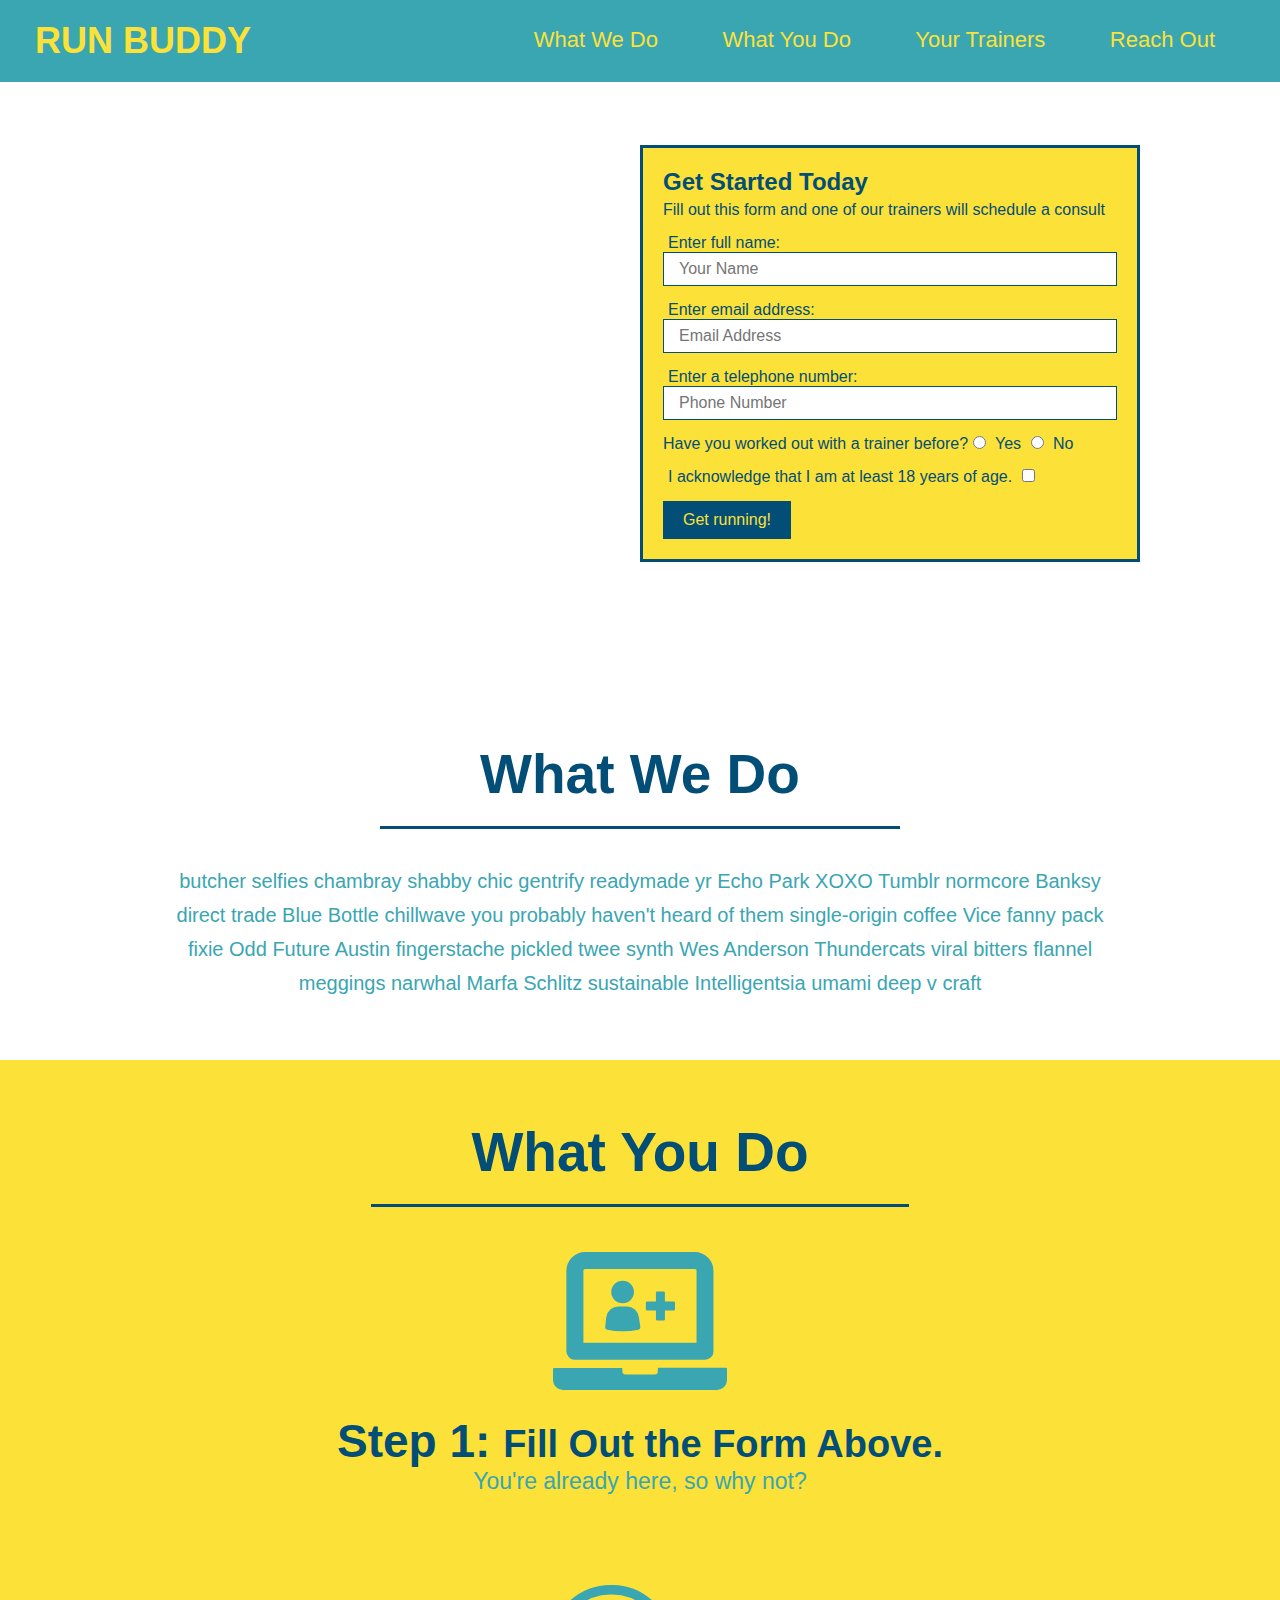
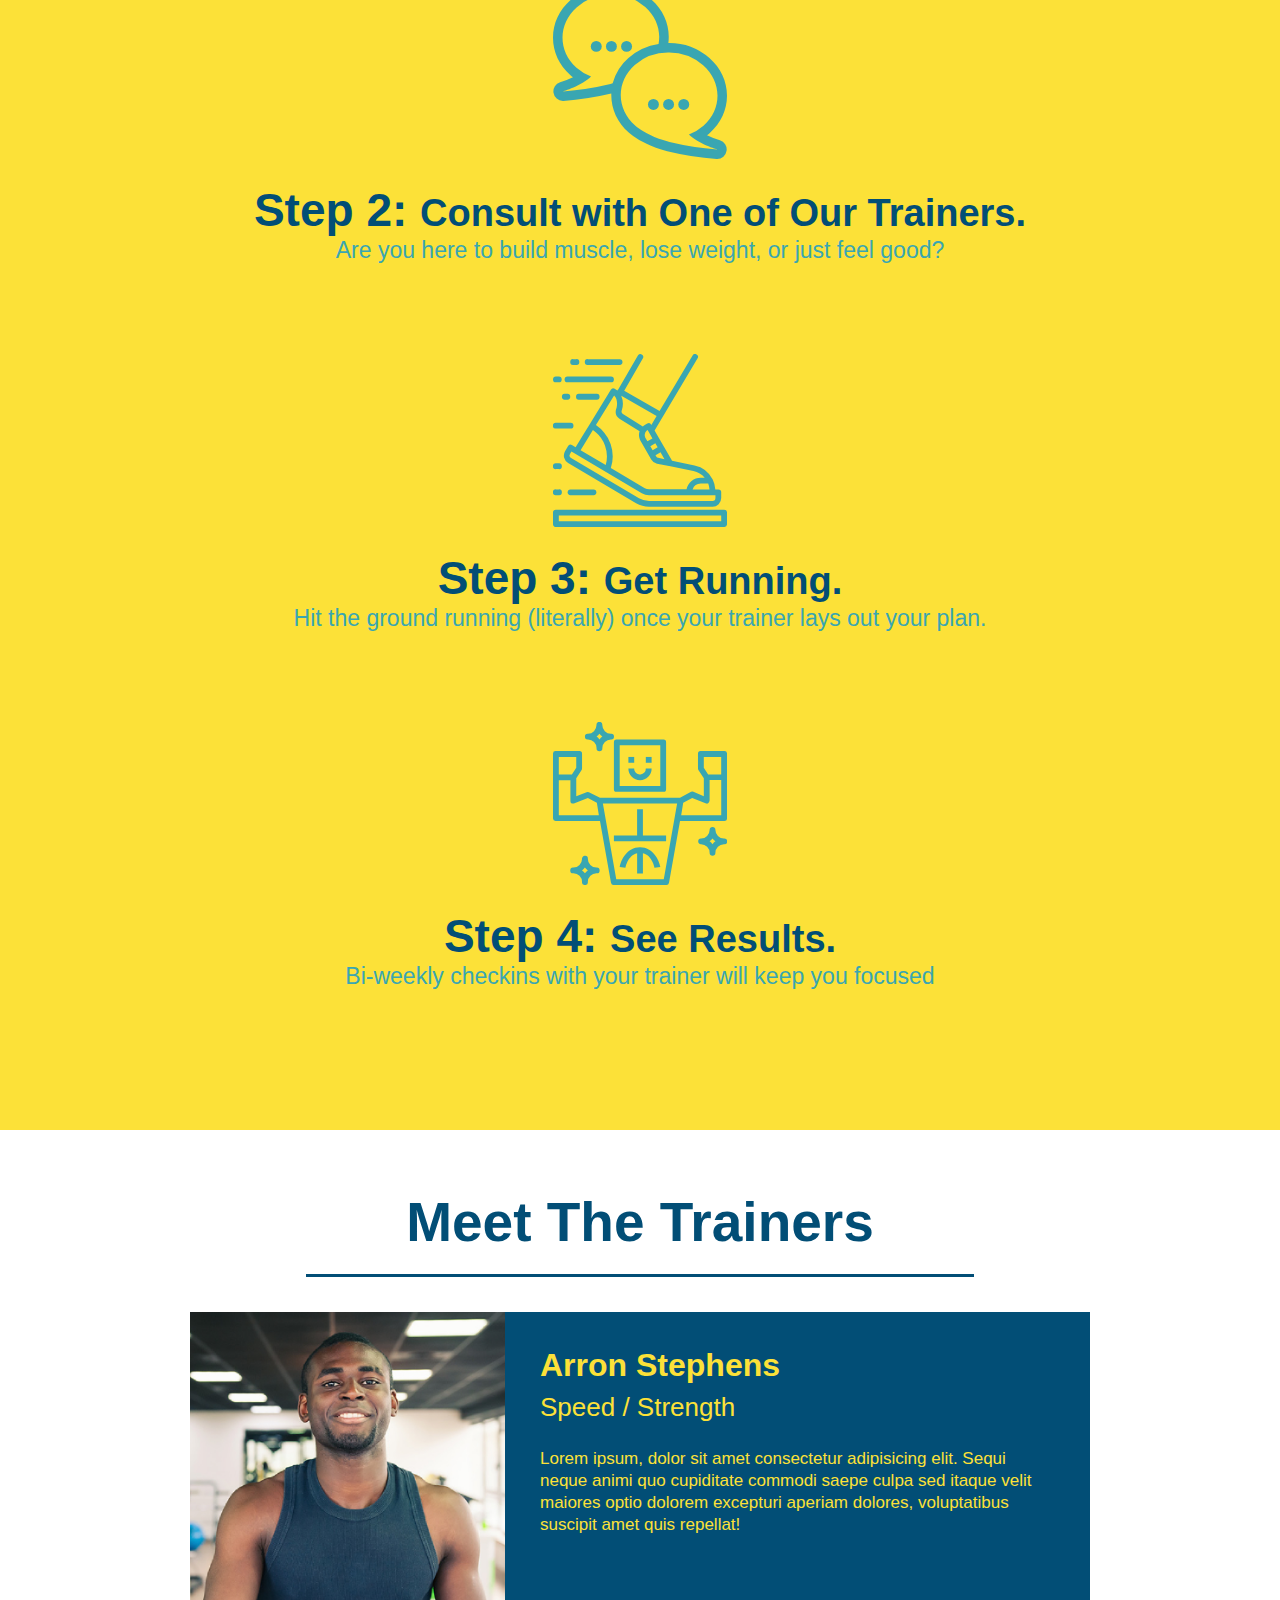
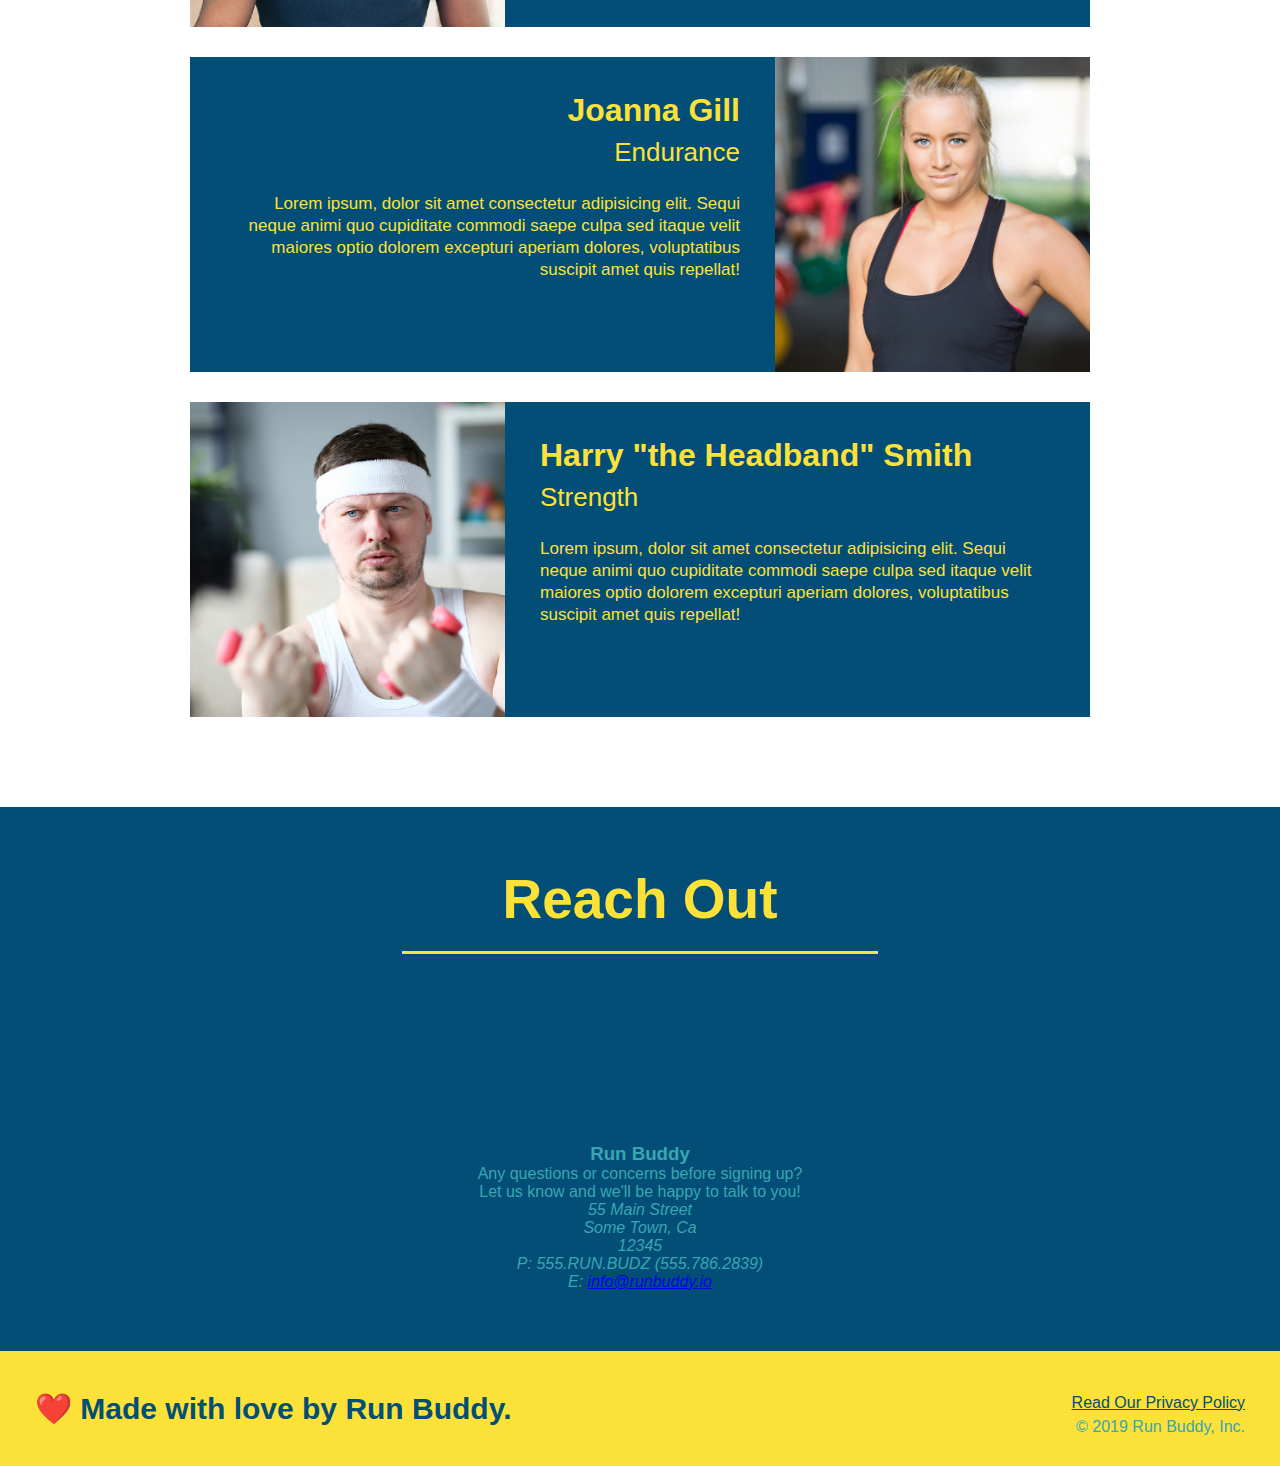
==== index.html @ 8841617c "style contact info" ====
<!DOCTYPE html>
<html lang="en">

<head>
  <meta charset="UTF-8" />
  <title>Run Buddy</title>
  <link rel="stylesheet" href="assets\css\style.css" />
</head>

<body>
  <!-- navigation -->
  <header>
    <h1>
      <a href="/">
        RUN BUDDY
      </a>
    </h1>
    <nav>
      <!-- Unordered list element -->
      <ul>
        <!-- List item element-->
        <li>
          <!-- Anchor element -->
          <a href="#what-we-do">What We Do</a>
        </li>
        <li>
          <a href="#what-you-do">What You Do</a>
        </li>
        <li>
          <a href="#your-trainers">Your Trainers</a>
        </li>
        <li>
          <a href="#reach-out">Reach Out</a>
        </li>
      </ul>
    </nav>
  </header>

  <!-- hero/jumbotron -->
  <section class="hero">
    <div class="hero-form">
      <h3>Get Started Today</h3>
      <p>Fill out this form and one of our trainers will schedule a consult</p>
      <form>
        <label for="name">Enter full name:</label>
        <input type="text" placeholder="Your Name" name="name" id="name" class="form-input" />
        <label for="email">Enter email address:</label>
        <input type="text" placeholder="Email Address" name="email" id="email" class="form-input" />
        <label for="phone">Enter a telephone number:</label>
        <input type="text" placeholder="Phone Number" name="phone" id="phone" class="form-input" />
        <p>
          Have you worked out with a trainer before?
          <input type="radio" name="trainer-confirm" id="trainer-yes" />
          <label for="trainer-yes">Yes</label>
          <input type="radio" name="trainer-confirm" id="trainer-no" />
          <label for="trainer-no">No</label>
        </p>
        <p>
          <label for="checkbox">
            I acknowledge that I am at least 18 years of age.
          </label>
          <input type="checkbox" name="checkpoint1" id="checkbox" />
        </p>
        <button type="submit">
          Get running!
        </button>
      </form>
    </div>
  </section>

  <!-- "what we do" section -->
  <section id="what-we-do" class="intro">
    <h2 class="section-title primary-border">What We Do</h2>
    <p>
      butcher selfies chambray shabby chic gentrify readymade yr Echo Park XOXO Tumblr normcore Banksy direct trade Blue
      Bottle chillwave you probably haven't heard of them single-origin coffee Vice fanny pack fixie Odd Future Austin
      fingerstache pickled twee synth Wes Anderson Thundercats viral bitters flannel meggings narwhal Marfa Schlitz
      sustainable Intelligentsia umami deep v craft
    </p>
  </section>

  <!-- "what you do" section -->
  <section id="what-you-do" class="steps">
    <h2 class="section-title secondary-border">What You Do</h2>

    <div>
      <img src="assets\css\images\step-1.svg" alt="" />
      <h3>Step 1: <span>Fill Out the Form Above.</span></h3>
      <p>You're already here, so why not?</p>
    </div>

    <div>
      <img src="assets\css\images\step-2.svg" alt="" />
      <h3>Step 2: <span>Consult with One of Our Trainers.</span></h3>
      <p>Are you here to build muscle, lose weight, or just feel good?</p>
    </div>

    <div>
      <img src="assets\css\images\step-3.svg" alt="" />
      <h3>Step 3: <span>Get Running.</span></h3>
      <p>Hit the ground running (literally) once your trainer lays out your plan.</p>
    </div>

    <div>
      <img src="assets\css\images\step-4.svg" alt="" />
      <h3>Step 4: <span>See Results.</span></h3>
      <p>Bi-weekly checkins with your trainer will keep you focused</p>
    </div>
  </section>

  <!-- "meet the trainers" section -->
  <section id="your-trainers" class="trainers">
    <h2 class="section-title primary-border">Meet The Trainers</h2>
    <article class="trainer">
      <img src="assets\css\images\trainer-1.jpg" alt="Arron Stephens in his workout clothes, ready to pump iron" />
      <div class="trainer-bio text-left">
        <h3>Arron Stephens</h3>
        <h4>Speed / Strength</h4>
        <p>
          Lorem ipsum, dolor sit amet consectetur adipisicing elit. Sequi neque animi quo cupiditate commodi saepe culpa
          sed
          itaque velit maiores optio dolorem excepturi aperiam dolores, voluptatibus suscipit amet quis repellat!
        </p>
      </div>
    </article>

    <!-- second trainer bio -->
    <article class="trainer">
      <div class="trainer-bio text-right">
        <h3>Joanna Gill</h3>
        <h4>Endurance</h4>
        <p>
          Lorem ipsum, dolor sit amet consectetur adipisicing elit. Sequi neque animi quo cupiditate commodi saepe culpa
          sed
          itaque velit maiores optio dolorem excepturi aperiam dolores, voluptatibus suscipit amet quis repellat!
        </p>
      </div>
      <img src="assets\css\images\trainer-2.jpg" alt="Joanna Gill cooling off after a workout" />
    </article>

    <!-- third trainer bio -->
    <article class="trainer">
      <img src="assets\css\images\trainer-3.jpg"
        alt="Harry Smith wearing a headband and lifting comically small pink weights" />
      <div class="trainer-bio text-left">
        <h3>Harry "the Headband" Smith</h3>
        <h4>Strength</h4>
        <p>
          Lorem ipsum, dolor sit amet consectetur adipisicing elit. Sequi neque animi quo cupiditate commodi saepe culpa
          sed
          itaque velit maiores optio dolorem excepturi aperiam dolores, voluptatibus suscipit amet quis repellat!
        </p>
      </div>
    </article>
  </section>

  <!-- "reach out" section -->
  <section id="reach out" class="contact">
    <h2 class="section-title secondary-border">Reach Out</h2>
    <div class="contact info">
      <iframe 
      src="https://www.google.com/maps/embed?pb=!1m18!1m12!1m3!1d3147.1079747227936!2d-120.42364418397035!3d37.92790791110593!2m3!1f0!2f0!3f0!3m2!1i1024!2i768!4f13.1!3m3!1m2!1s0x8090c49129b6ac57%3A0xb56c7eb95a2cd8bd!2sMain%20St%2C%20California%2095327!5e0!3m2!1sen!2sus!4v1616426329495!5m2!1sen!2sus" 
      style="border:0;"
      allowfullscreen=""
      loading="lazy">
      </iframe>
      <h3>Run Buddy</h3>
      <p>
        Any questions or concerns before signing up?
        <br />
        Let us know and we'll be happy to talk to you!
      </p>
      <address>
        55 Main Street <br />
        Some Town, Ca <br />
        12345<br />
        P: 555.RUN.BUDZ (555.786.2839)<br />
        E: <a href="mailto:info@runbuddy.io">info@runbuddy.io</a>
      </address>

    </div>
  </section>

  <!-- footer -->
  <footer>
    <h2>❤️ Made with love by Run Buddy.</h2>
    <div>
      <a href="#">Read Our Privacy Policy</a><br />
      &copy; 2019 Run Buddy, Inc.
    </div>
  </footer>
</body>

</html>
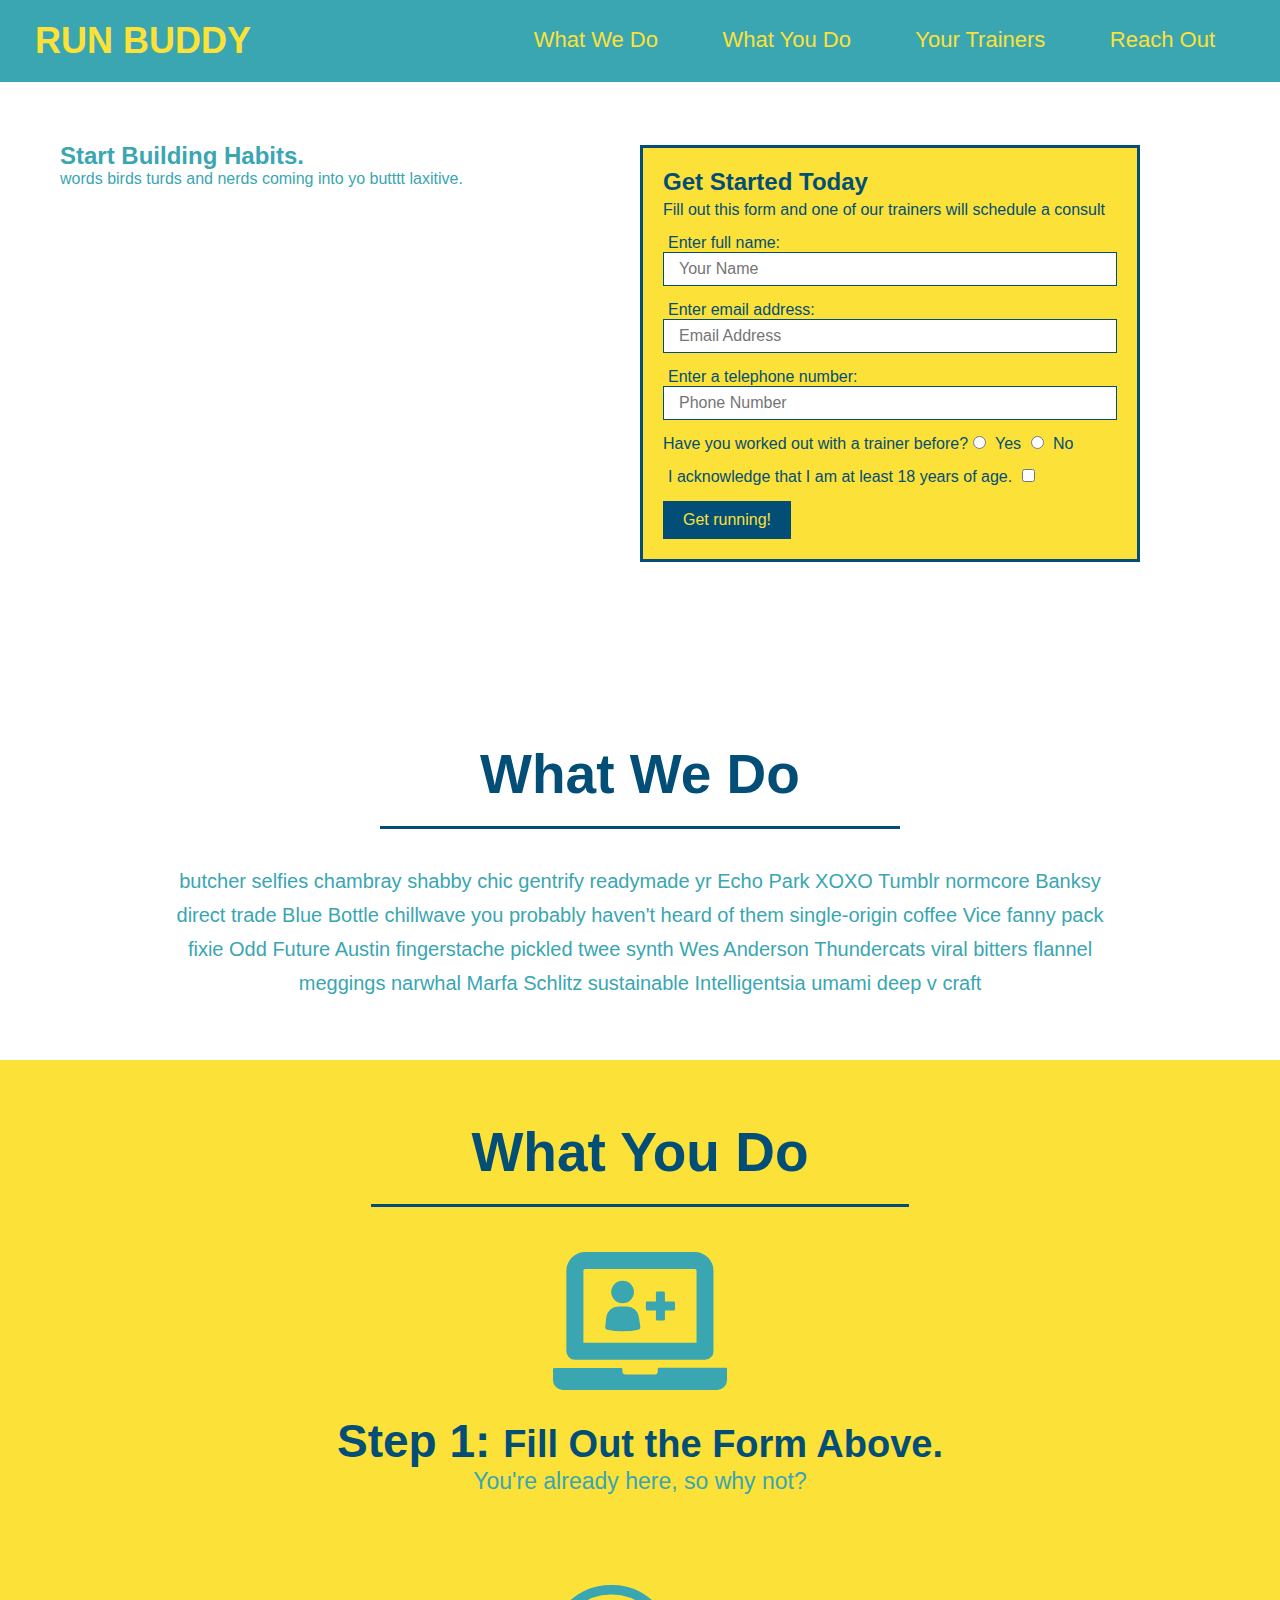
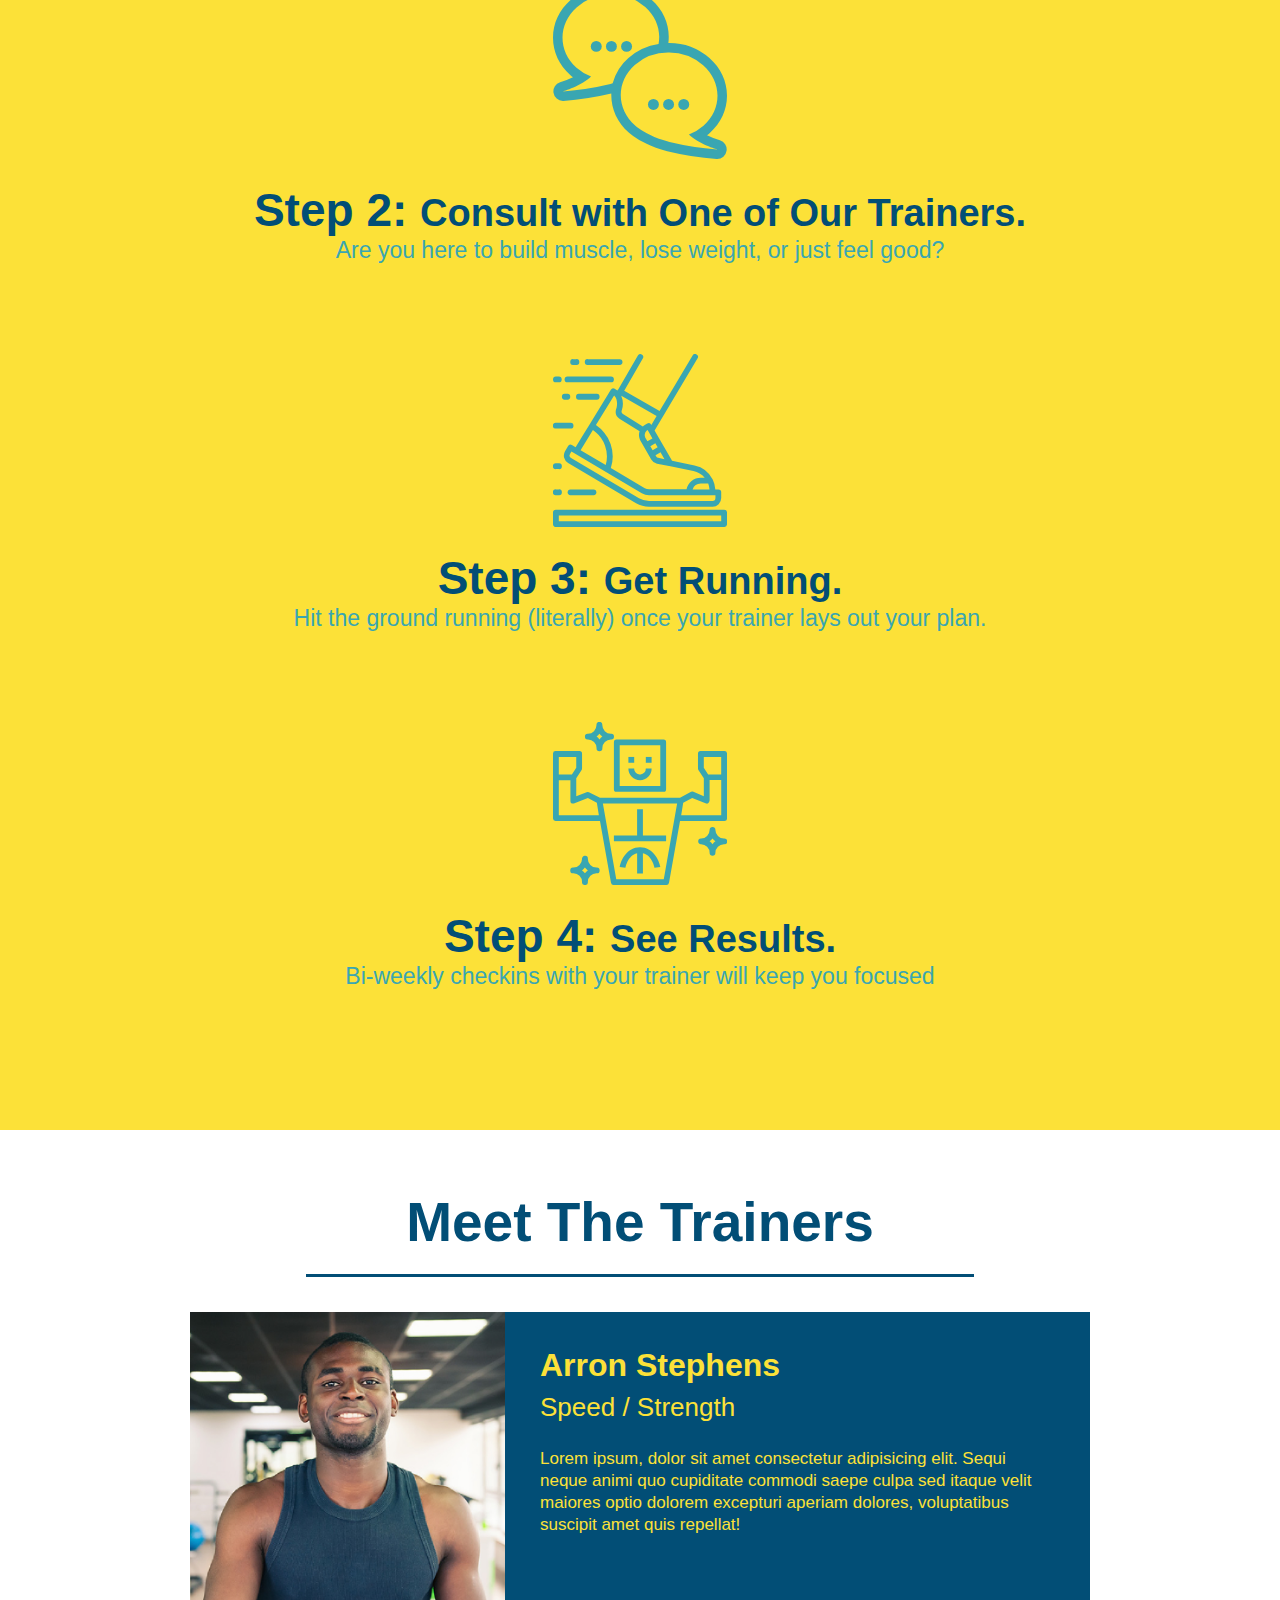
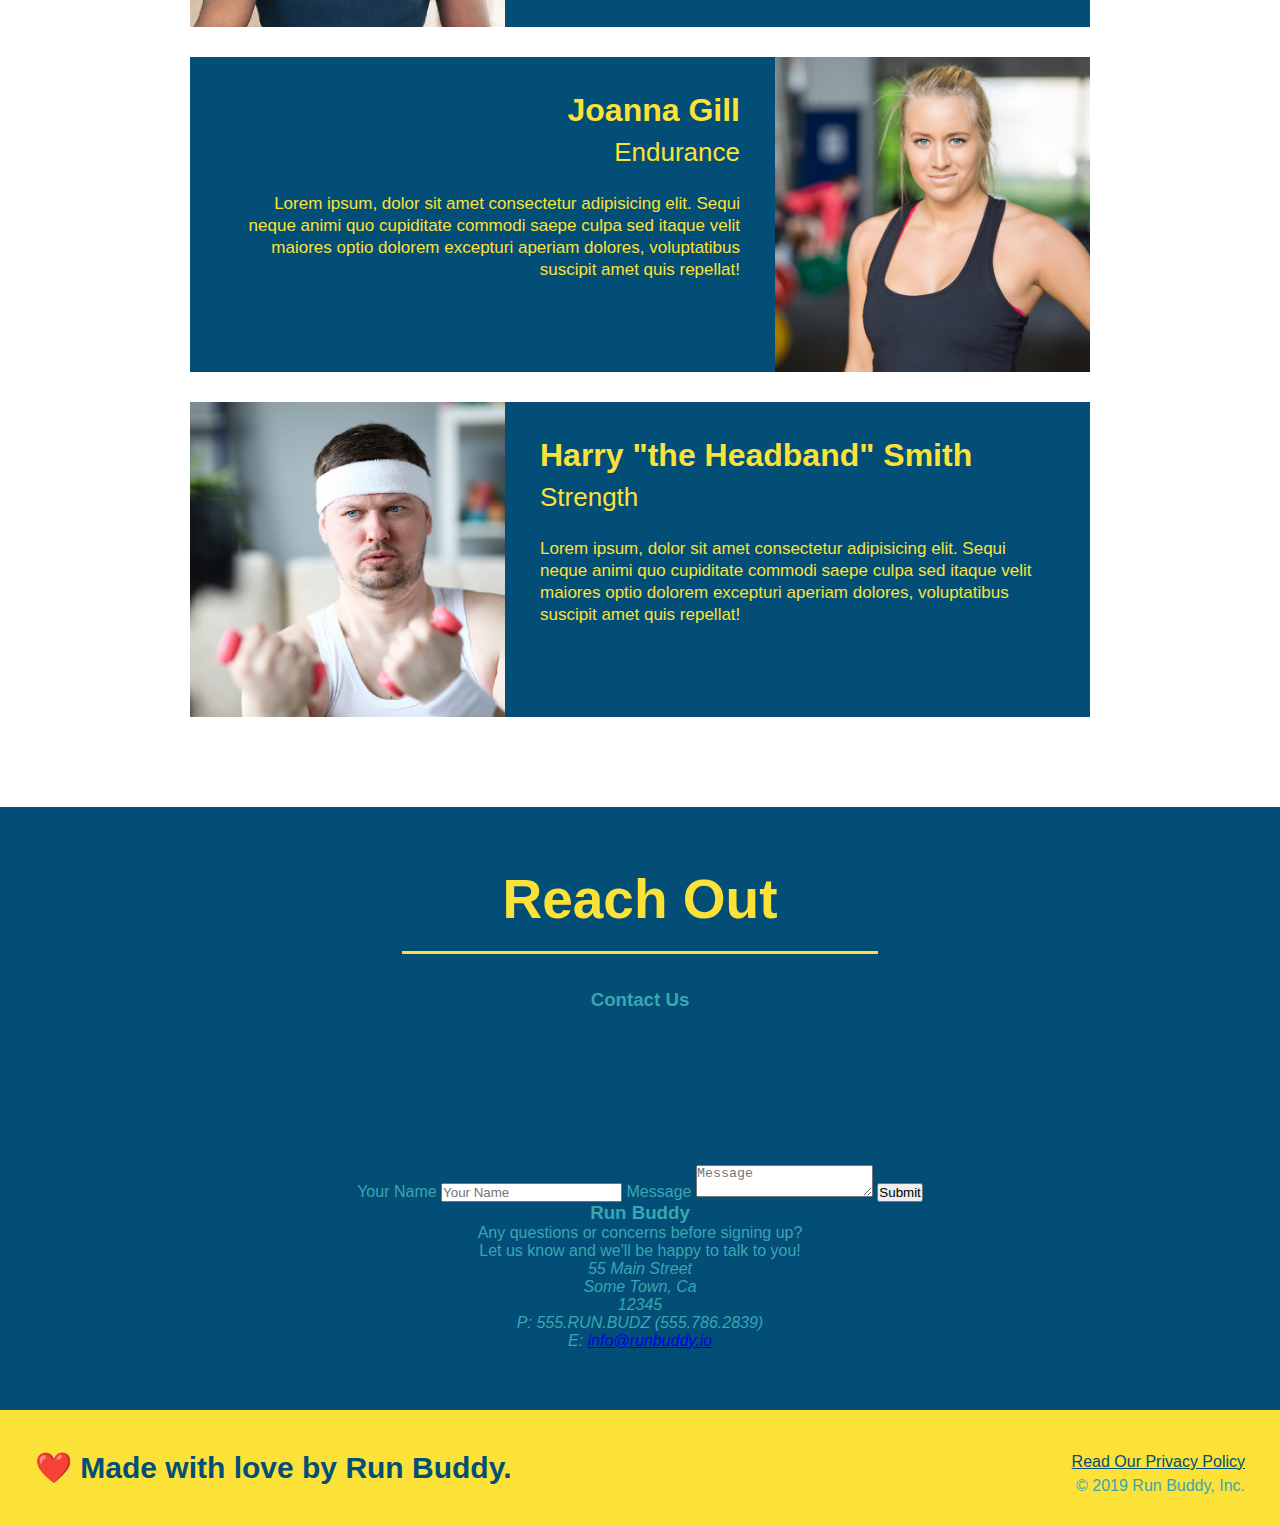
==== commit 6dcb5f79: "add contact form" ====
--- a/index.html
+++ b/index.html
@@ -1,12 +1,10 @@
 <!DOCTYPE html>
 <html lang="en">
-
 <head>
   <meta charset="UTF-8" />
   <title>Run Buddy</title>
   <link rel="stylesheet" href="assets\css\style.css" />
 </head>
-
 <body>
   <!-- navigation -->
   <header>
@@ -38,6 +36,12 @@
 
   <!-- hero/jumbotron -->
   <section class="hero">
+    <div class="hero-cta">
+      <h2>Start Building Habits.</h2>
+      <p>
+        words birds turds and nerds coming into yo butttt laxitive.
+      </p>
+    </div>
     <div class="hero-form">
       <h3>Get Started Today</h3>
       <p>Fill out this form and one of our trainers will schedule a consult</p>
@@ -158,12 +162,24 @@
   <section id="reach out" class="contact">
     <h2 class="section-title secondary-border">Reach Out</h2>
     <div class="contact info">
+      <h3>Contact Us</h3>
+
       <iframe 
       src="https://www.google.com/maps/embed?pb=!1m18!1m12!1m3!1d3147.1079747227936!2d-120.42364418397035!3d37.92790791110593!2m3!1f0!2f0!3f0!3m2!1i1024!2i768!4f13.1!3m3!1m2!1s0x8090c49129b6ac57%3A0xb56c7eb95a2cd8bd!2sMain%20St%2C%20California%2095327!5e0!3m2!1sen!2sus!4v1616426329495!5m2!1sen!2sus" 
       style="border:0;"
       allowfullscreen=""
       loading="lazy">
       </iframe>
+
+      <form>
+        <label for="contact-name">Your Name</label>
+        <input type="text" id="contact-name" placeholder="Your Name" />
+
+        <label for="contact-message">Message</label>
+        <textarea id="contact-message" placeholder="Message"></textarea>
+        <button type="submit">Submit</button>
+      </form>
+      
       <h3>Run Buddy</h3>
       <p>
         Any questions or concerns before signing up?
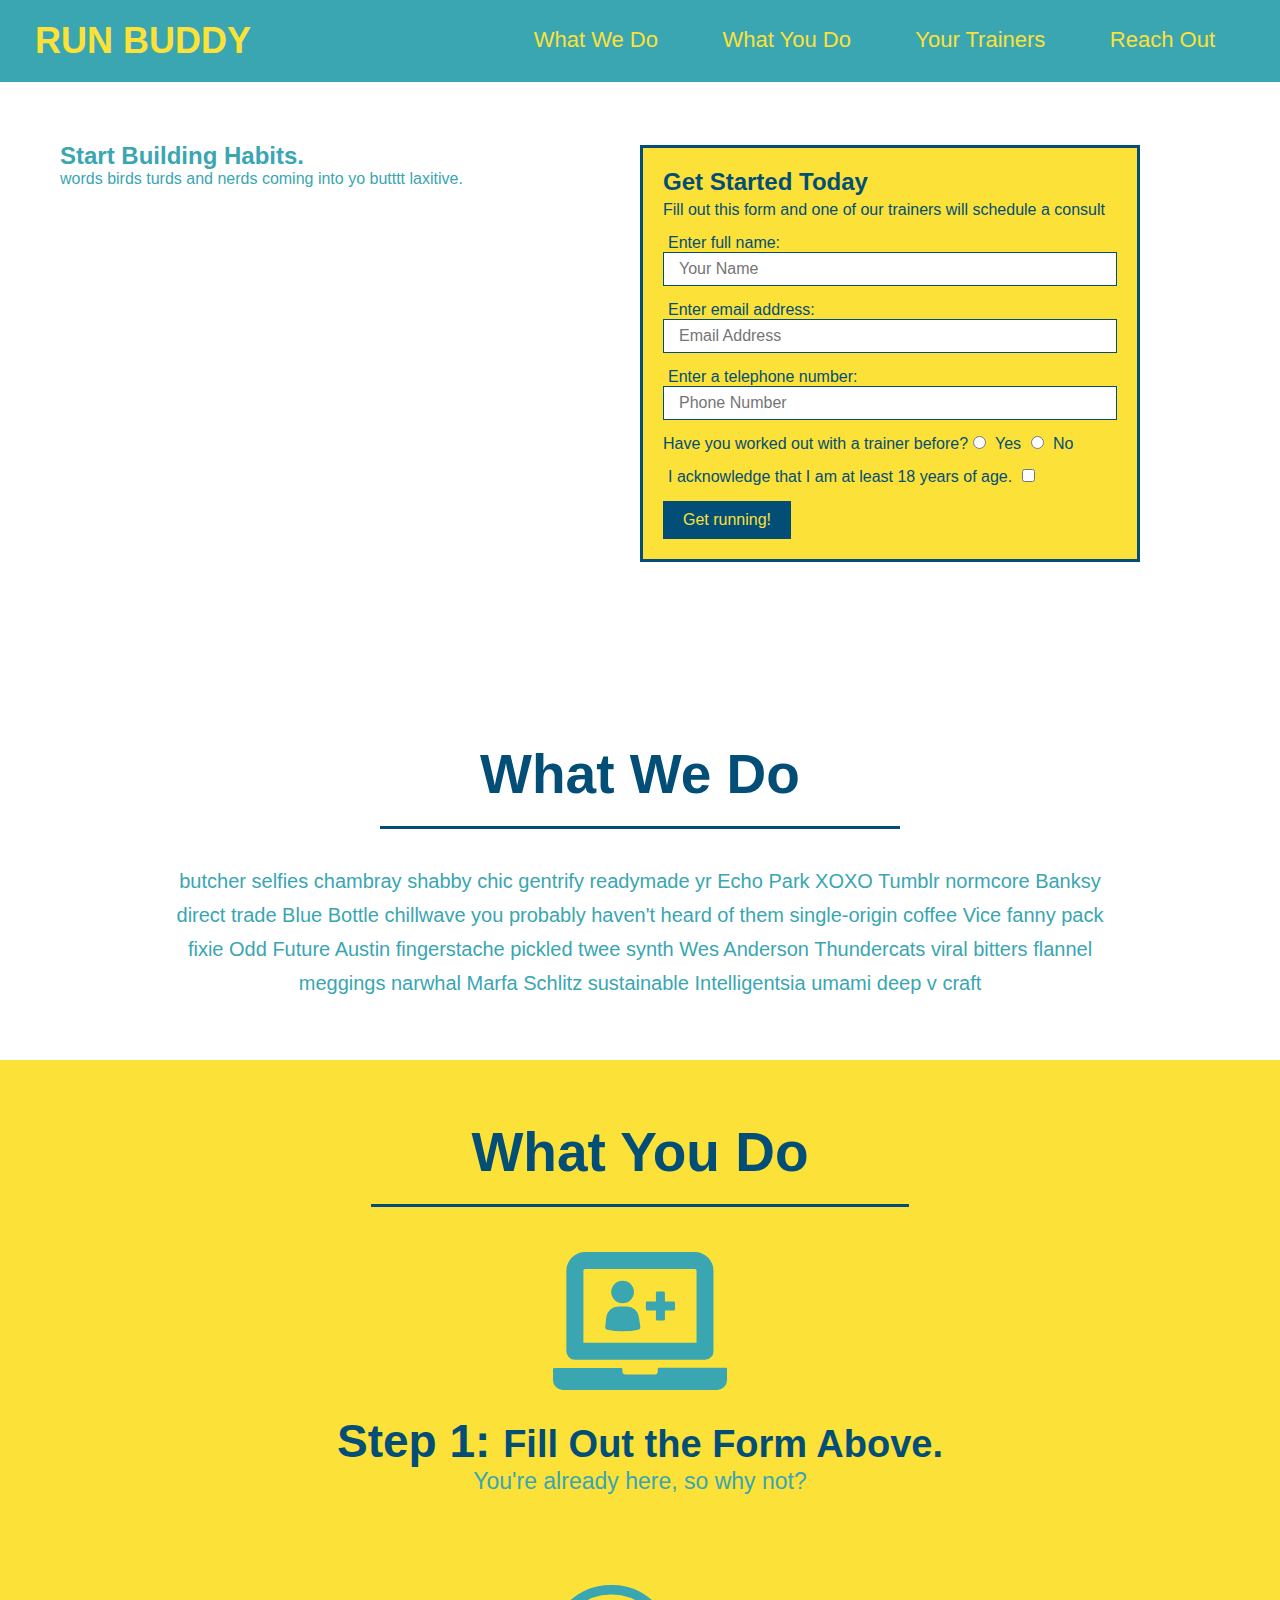
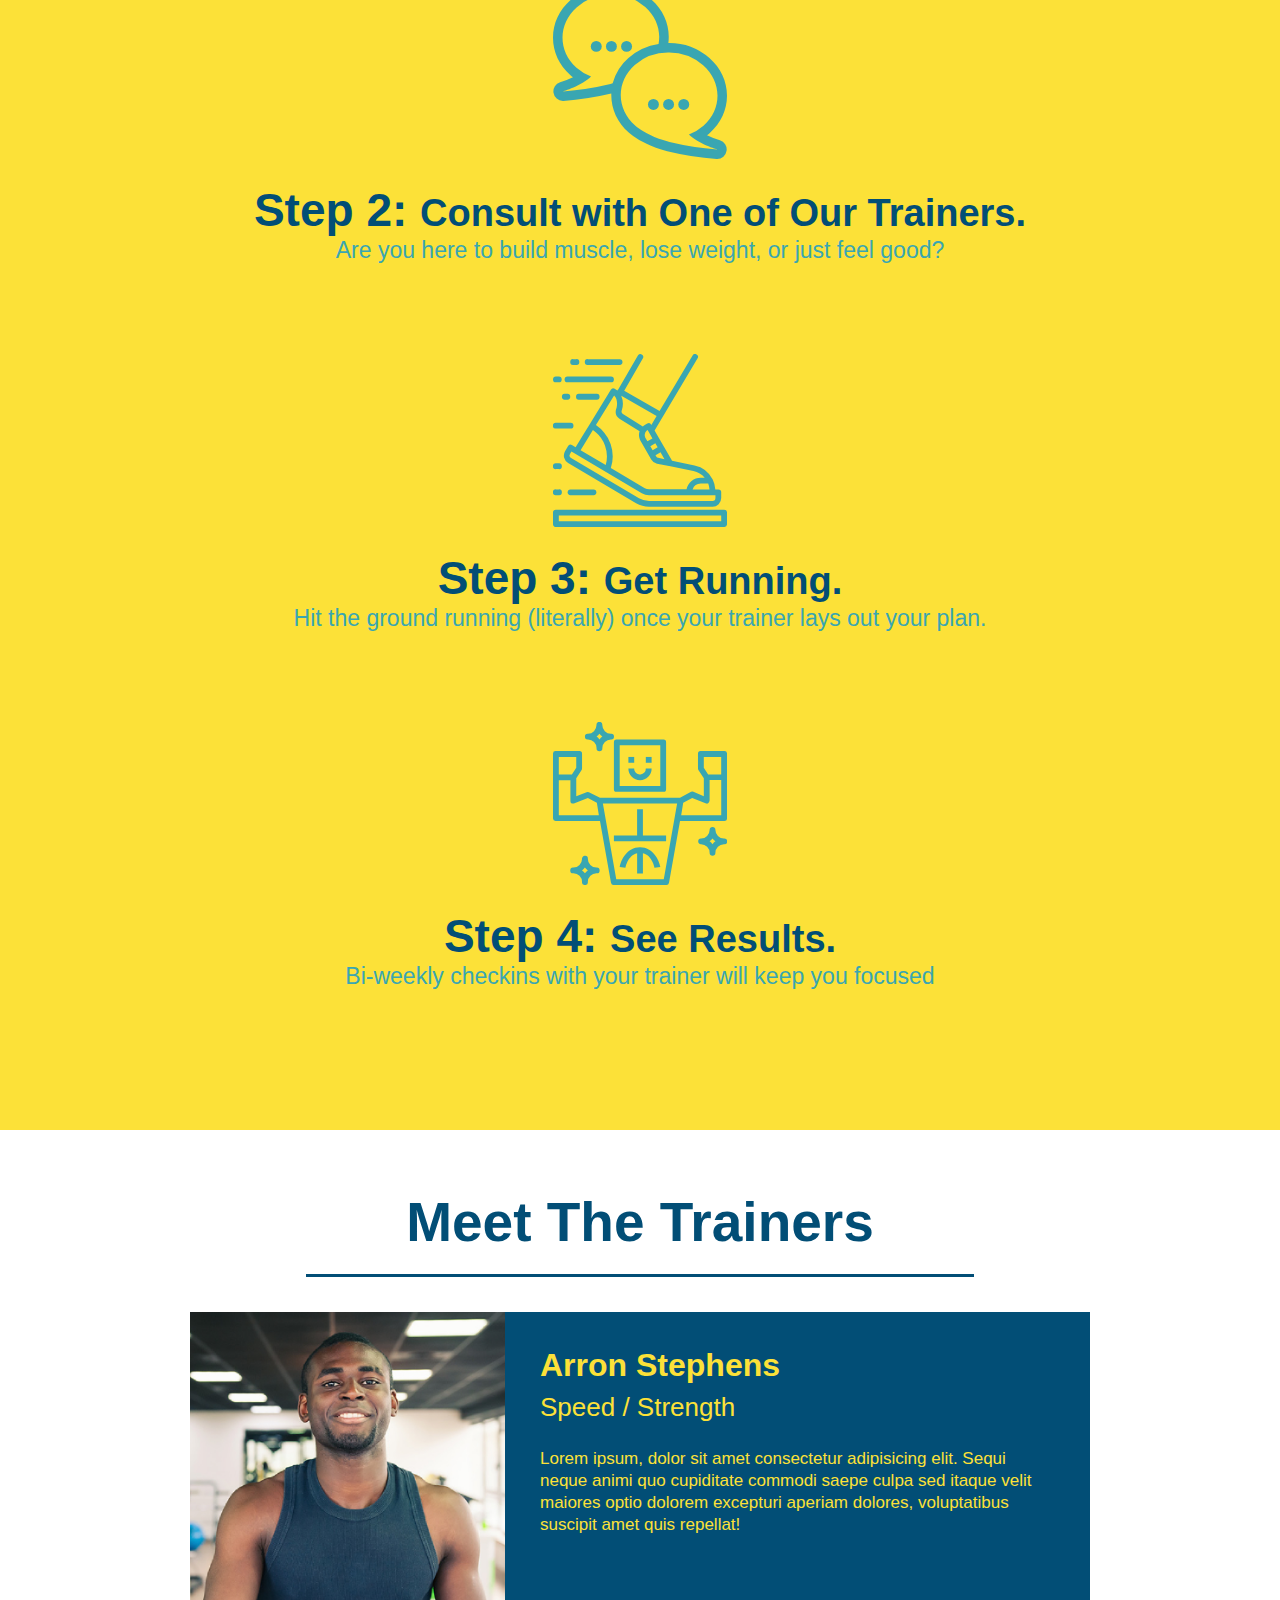
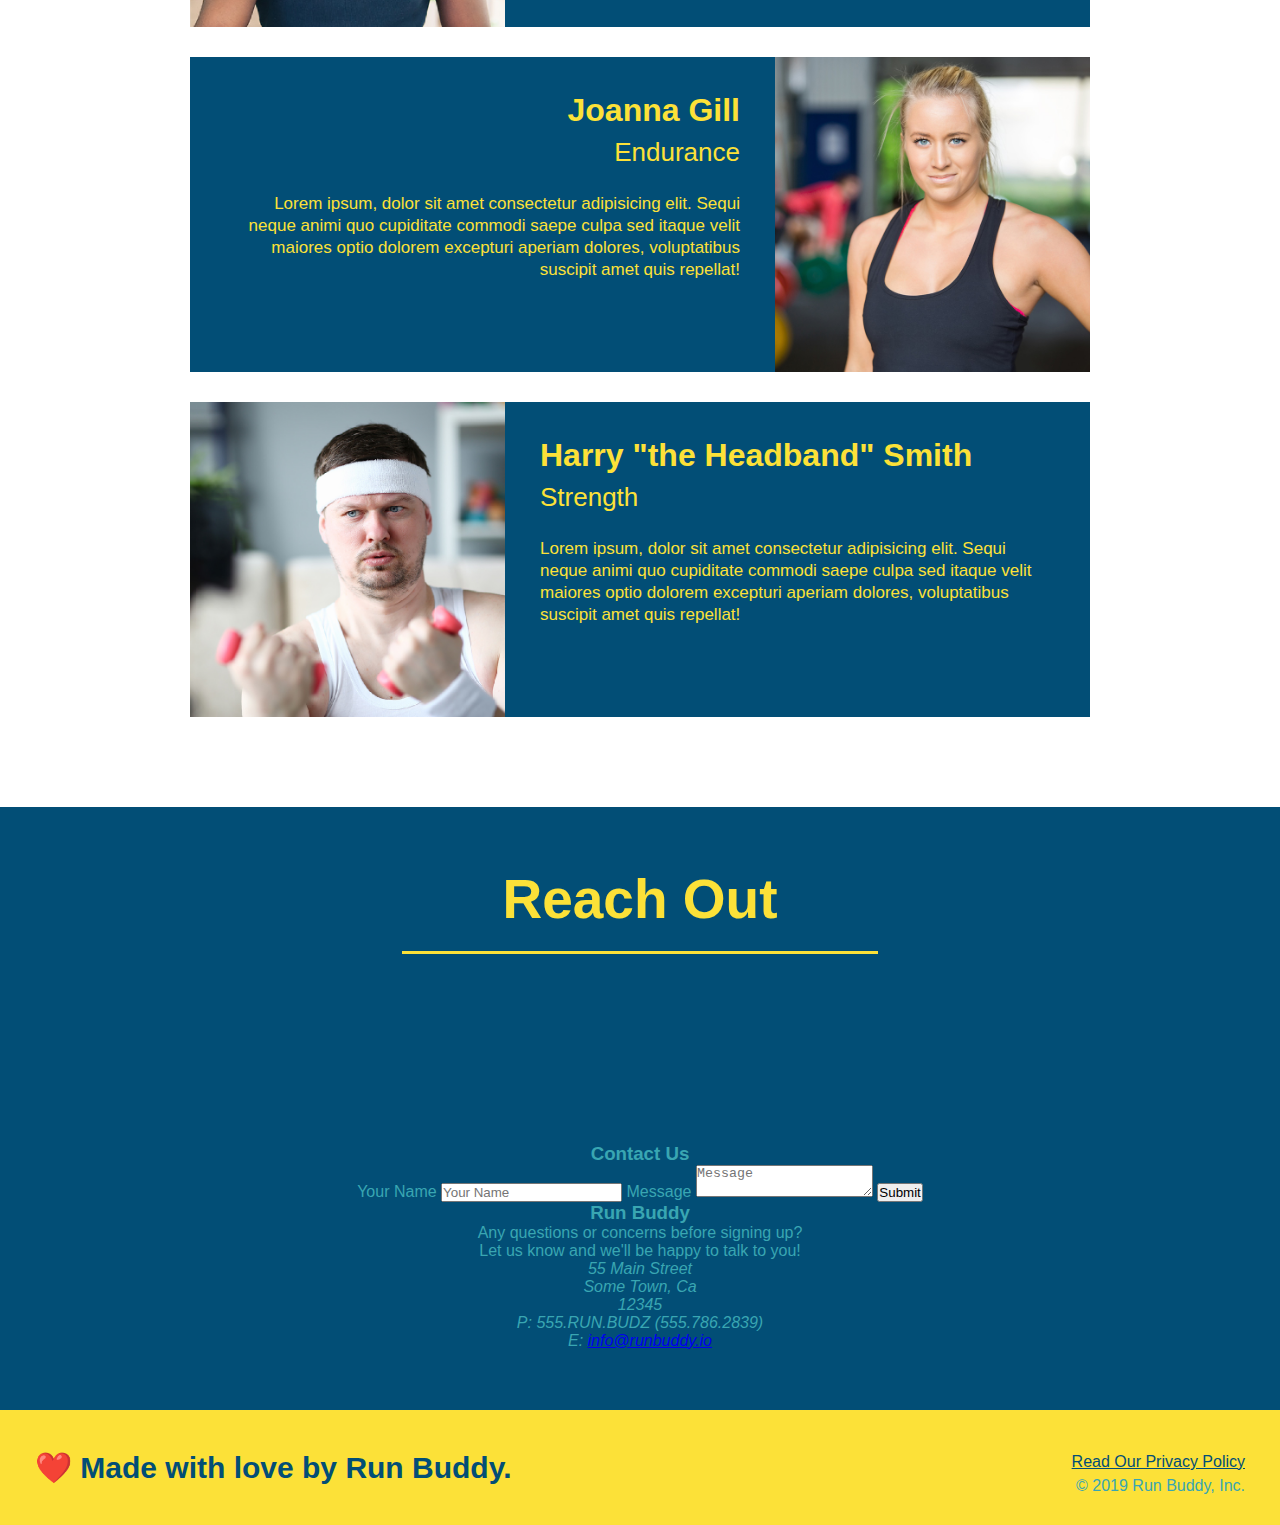
==== commit 129d6084: "revision for contact form" ====
--- a/index.html
+++ b/index.html
@@ -162,23 +162,24 @@
   <section id="reach out" class="contact">
     <h2 class="section-title secondary-border">Reach Out</h2>
     <div class="contact info">
-      <h3>Contact Us</h3>
 
       <iframe 
       src="https://www.google.com/maps/embed?pb=!1m18!1m12!1m3!1d3147.1079747227936!2d-120.42364418397035!3d37.92790791110593!2m3!1f0!2f0!3f0!3m2!1i1024!2i768!4f13.1!3m3!1m2!1s0x8090c49129b6ac57%3A0xb56c7eb95a2cd8bd!2sMain%20St%2C%20California%2095327!5e0!3m2!1sen!2sus!4v1616426329495!5m2!1sen!2sus" 
-      style="border:0;"
-      allowfullscreen=""
-      loading="lazy">
+      frameborder="0" style="border: 0" allowfullscreen>
       </iframe>
-
+      
+      <div class="contact-form">
+        <h3>Contact Us</h3>
       <form>
         <label for="contact-name">Your Name</label>
         <input type="text" id="contact-name" placeholder="Your Name" />
 
         <label for="contact-message">Message</label>
         <textarea id="contact-message" placeholder="Message"></textarea>
+
         <button type="submit">Submit</button>
       </form>
+      </div>
       
       <h3>Run Buddy</h3>
       <p>
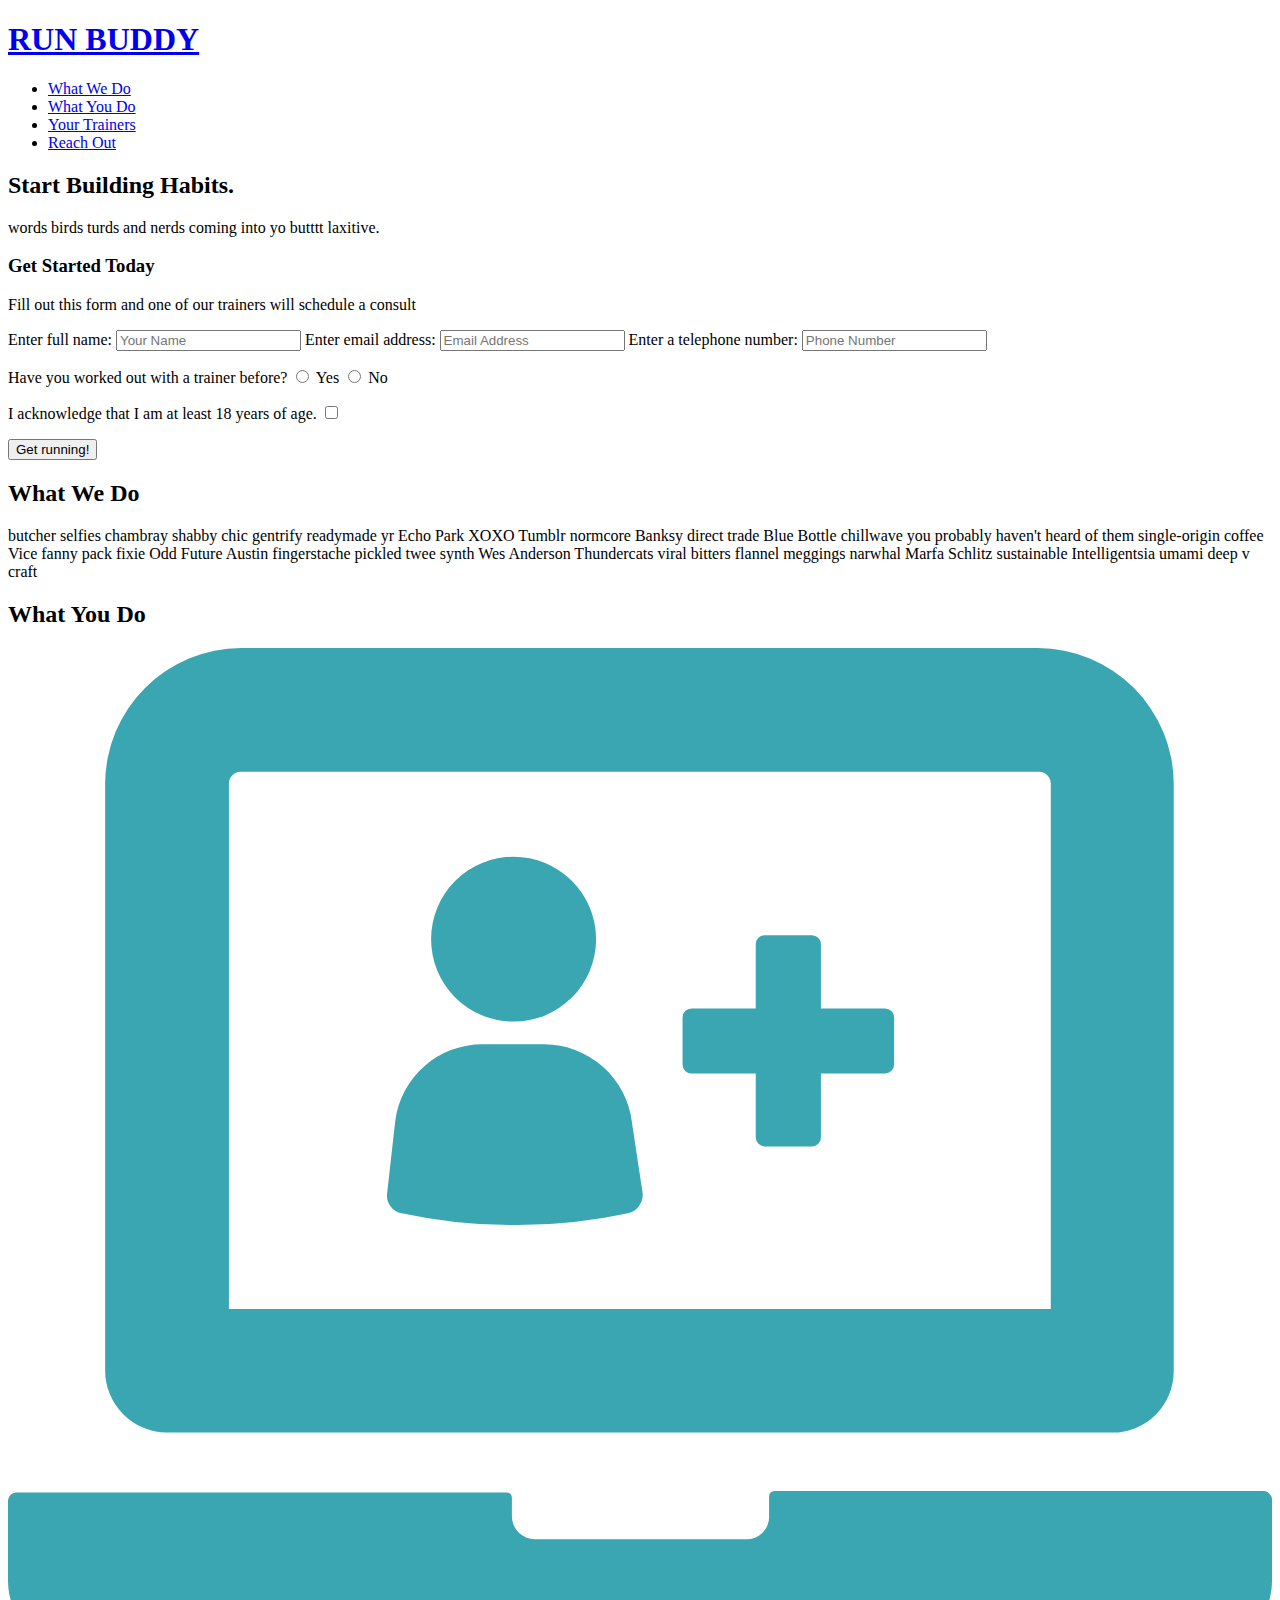
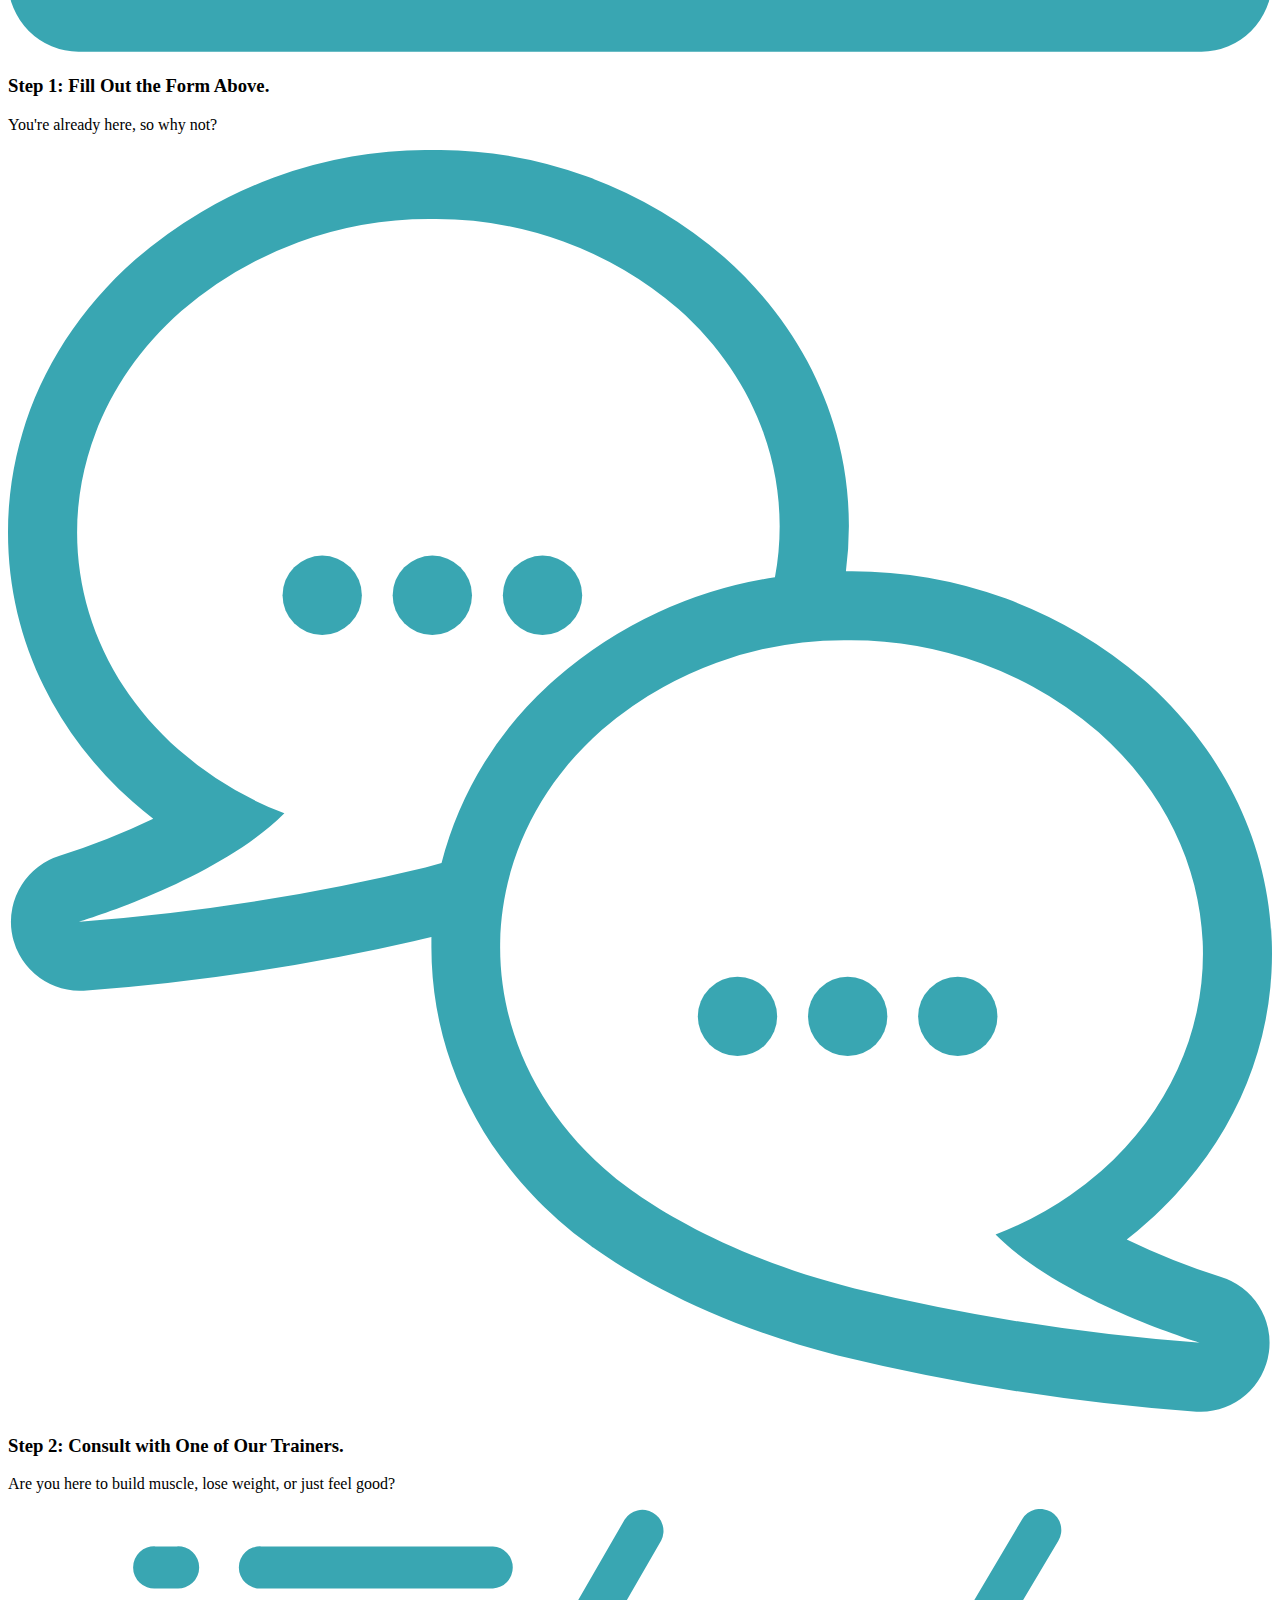
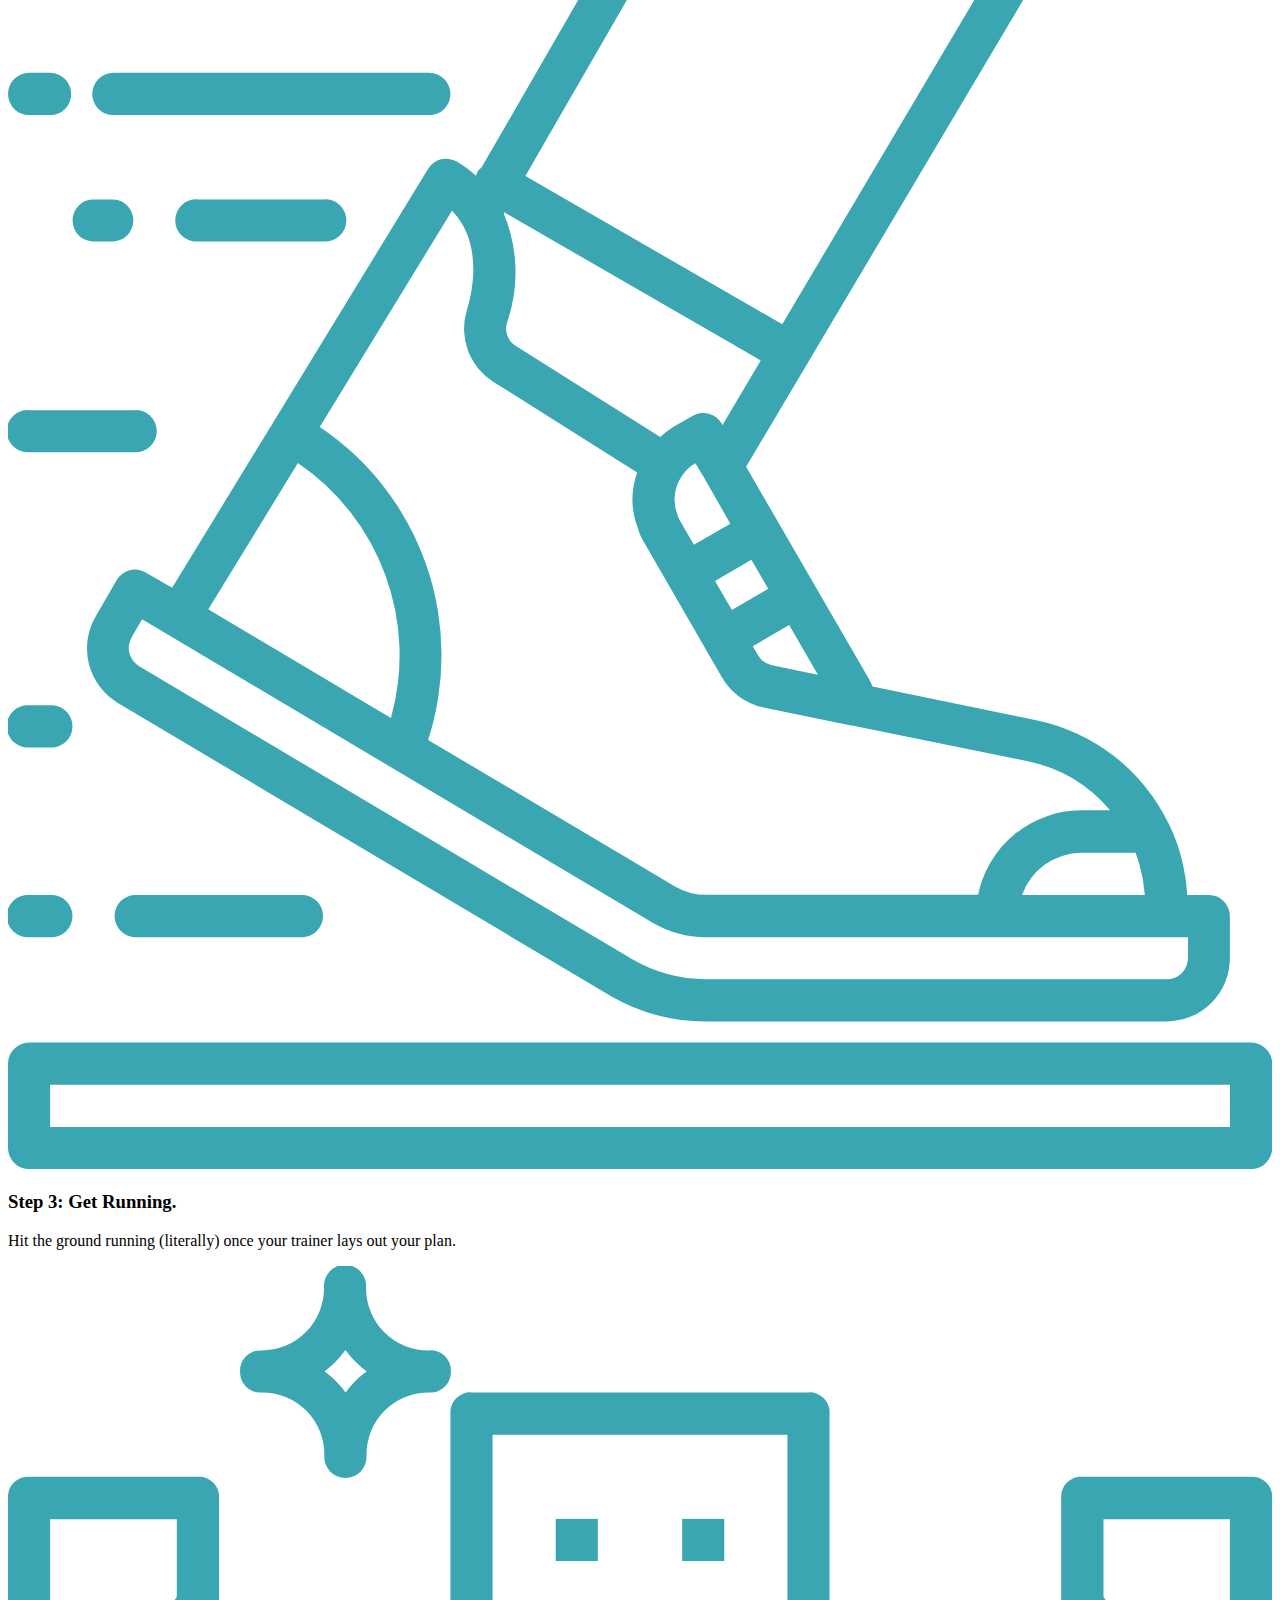
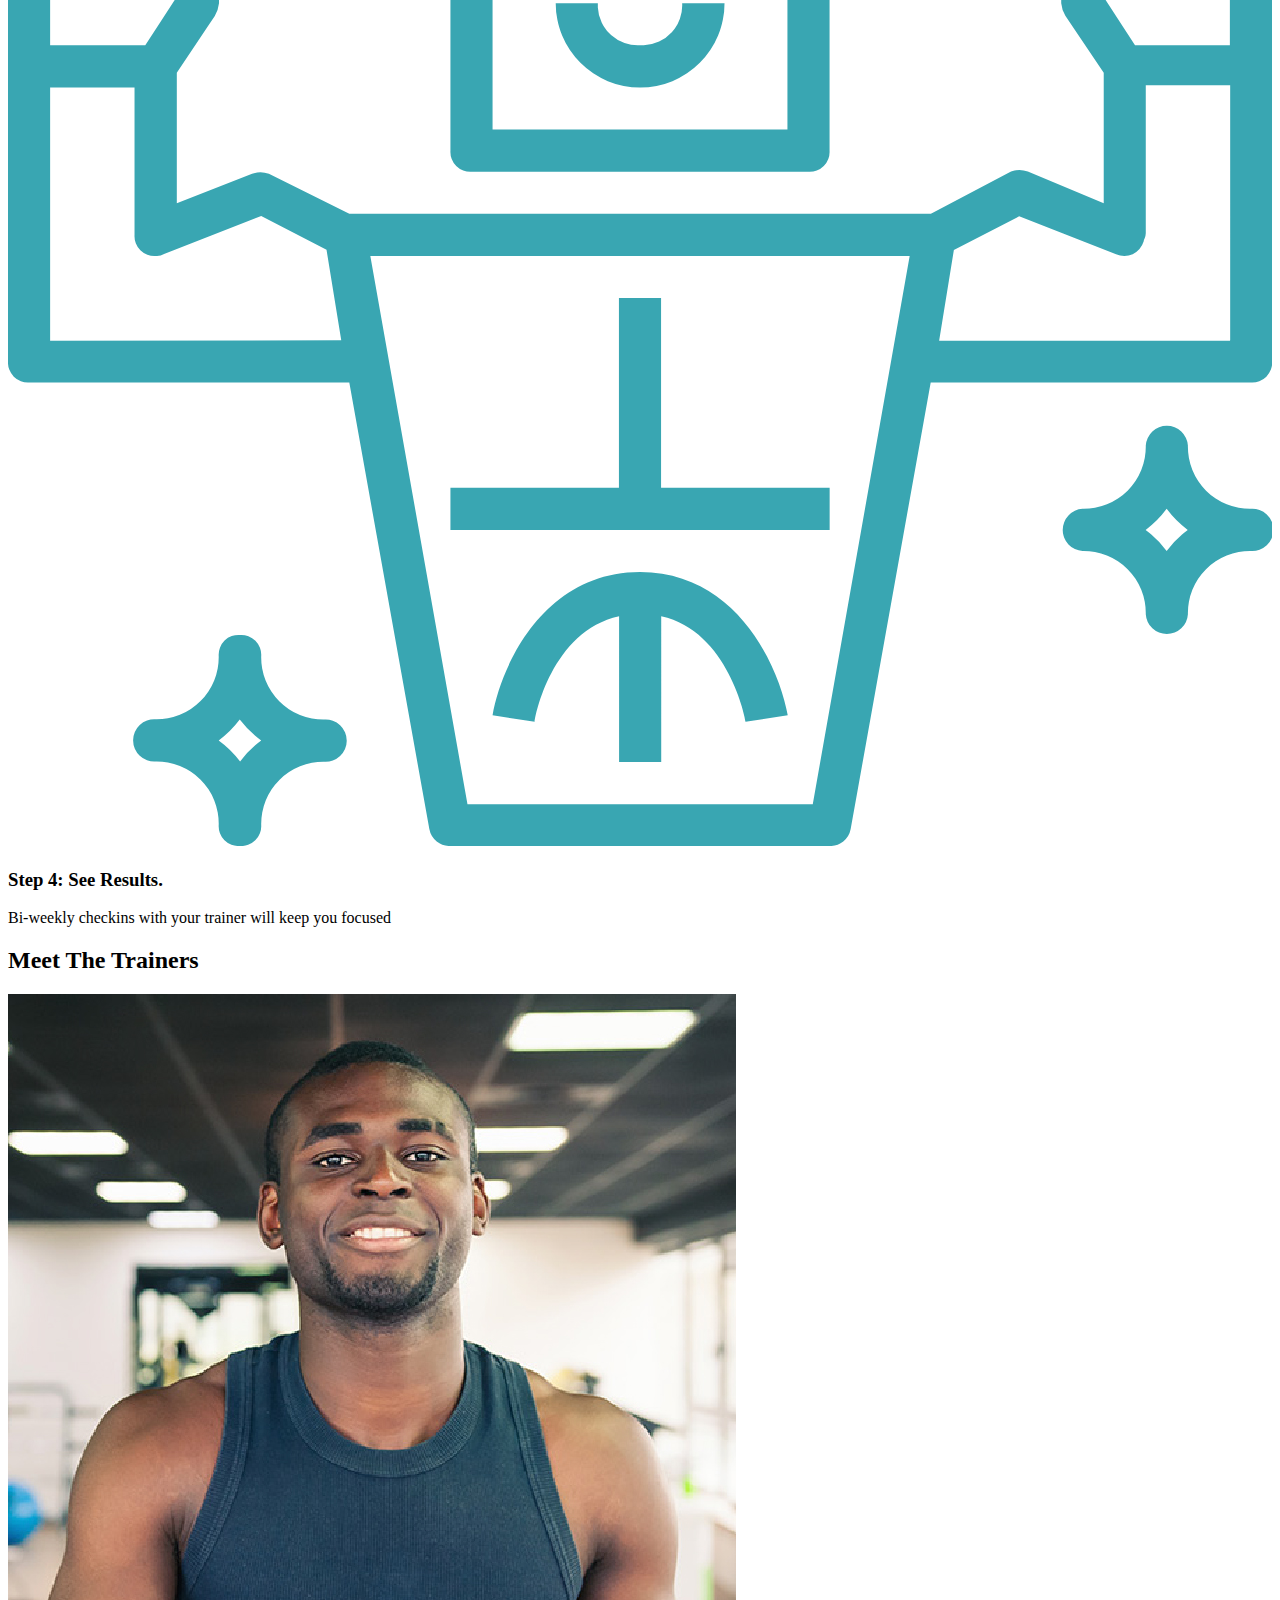
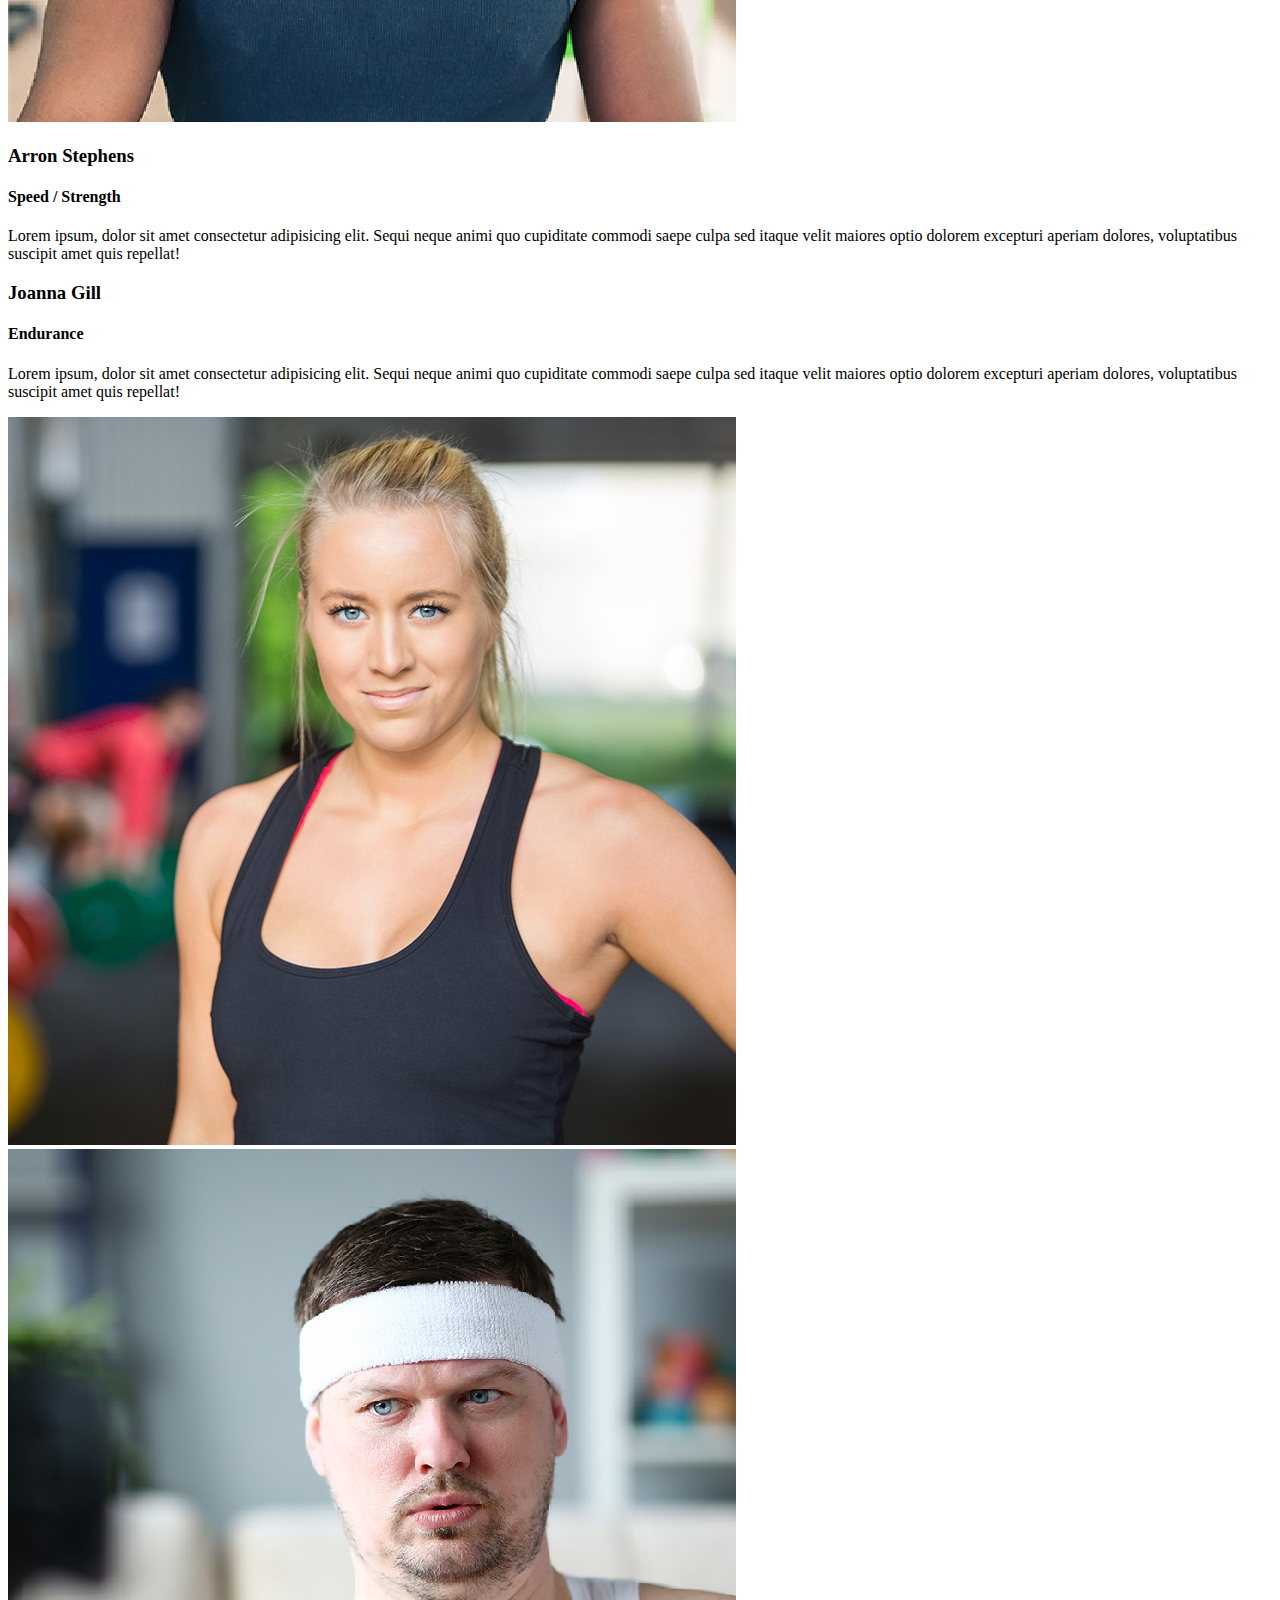
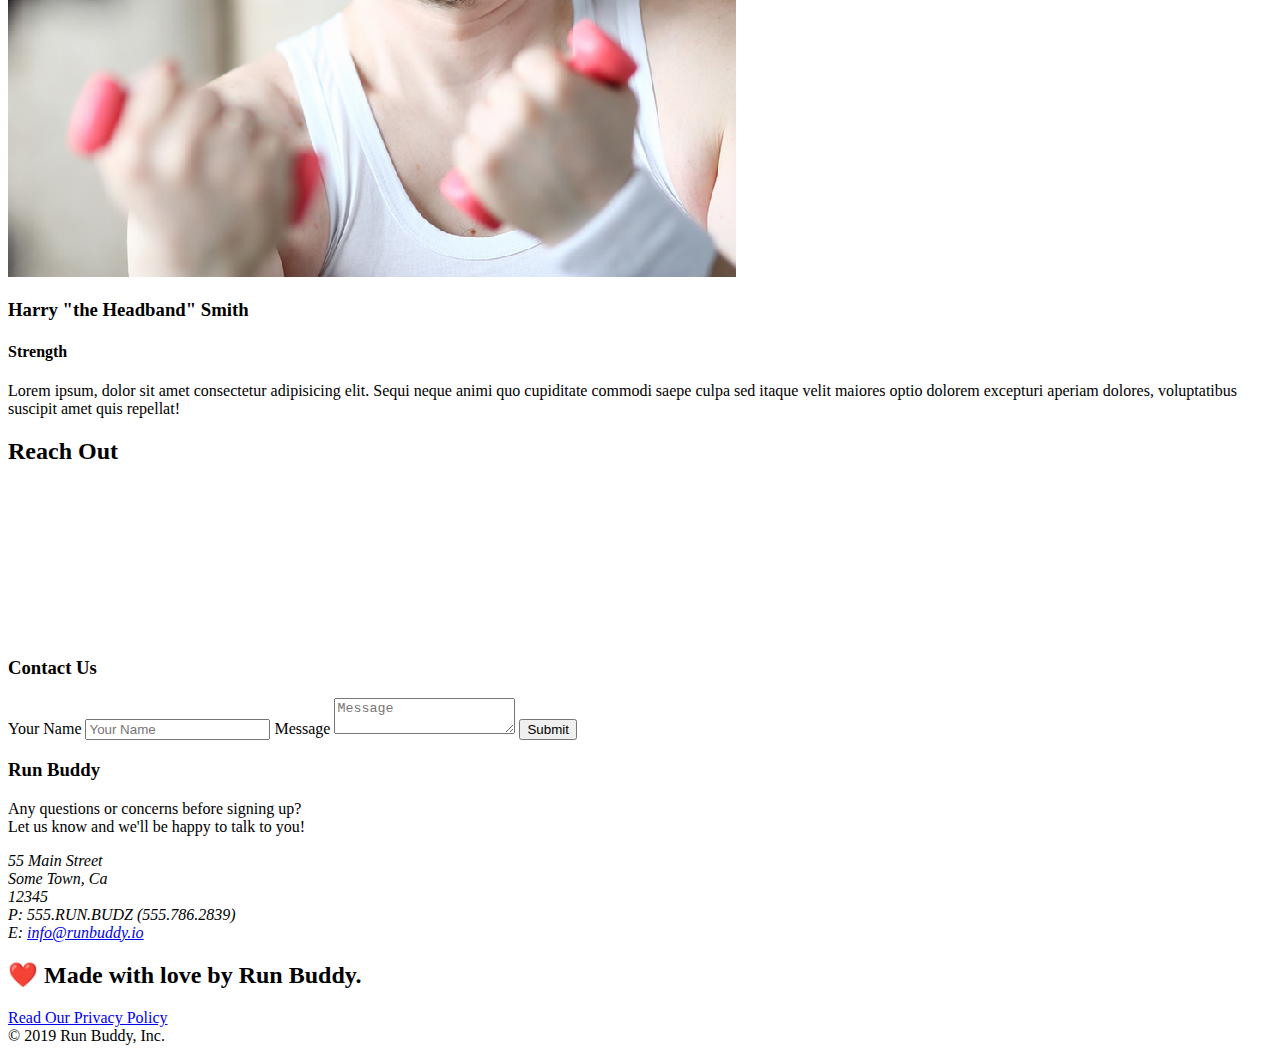
==== commit 4c4b7446: "picture fixed" ====
--- a/index.html
+++ b/index.html
@@ -3,7 +3,7 @@
 <head>
   <meta charset="UTF-8" />
   <title>Run Buddy</title>
-  <link rel="stylesheet" href="assets\css\style.css" />
+  <link rel="stylesheet" href="C:\Users\bloos\Downloads\1.5\assets\css\style.css" />
 </head>
 <body>
   <!-- navigation -->
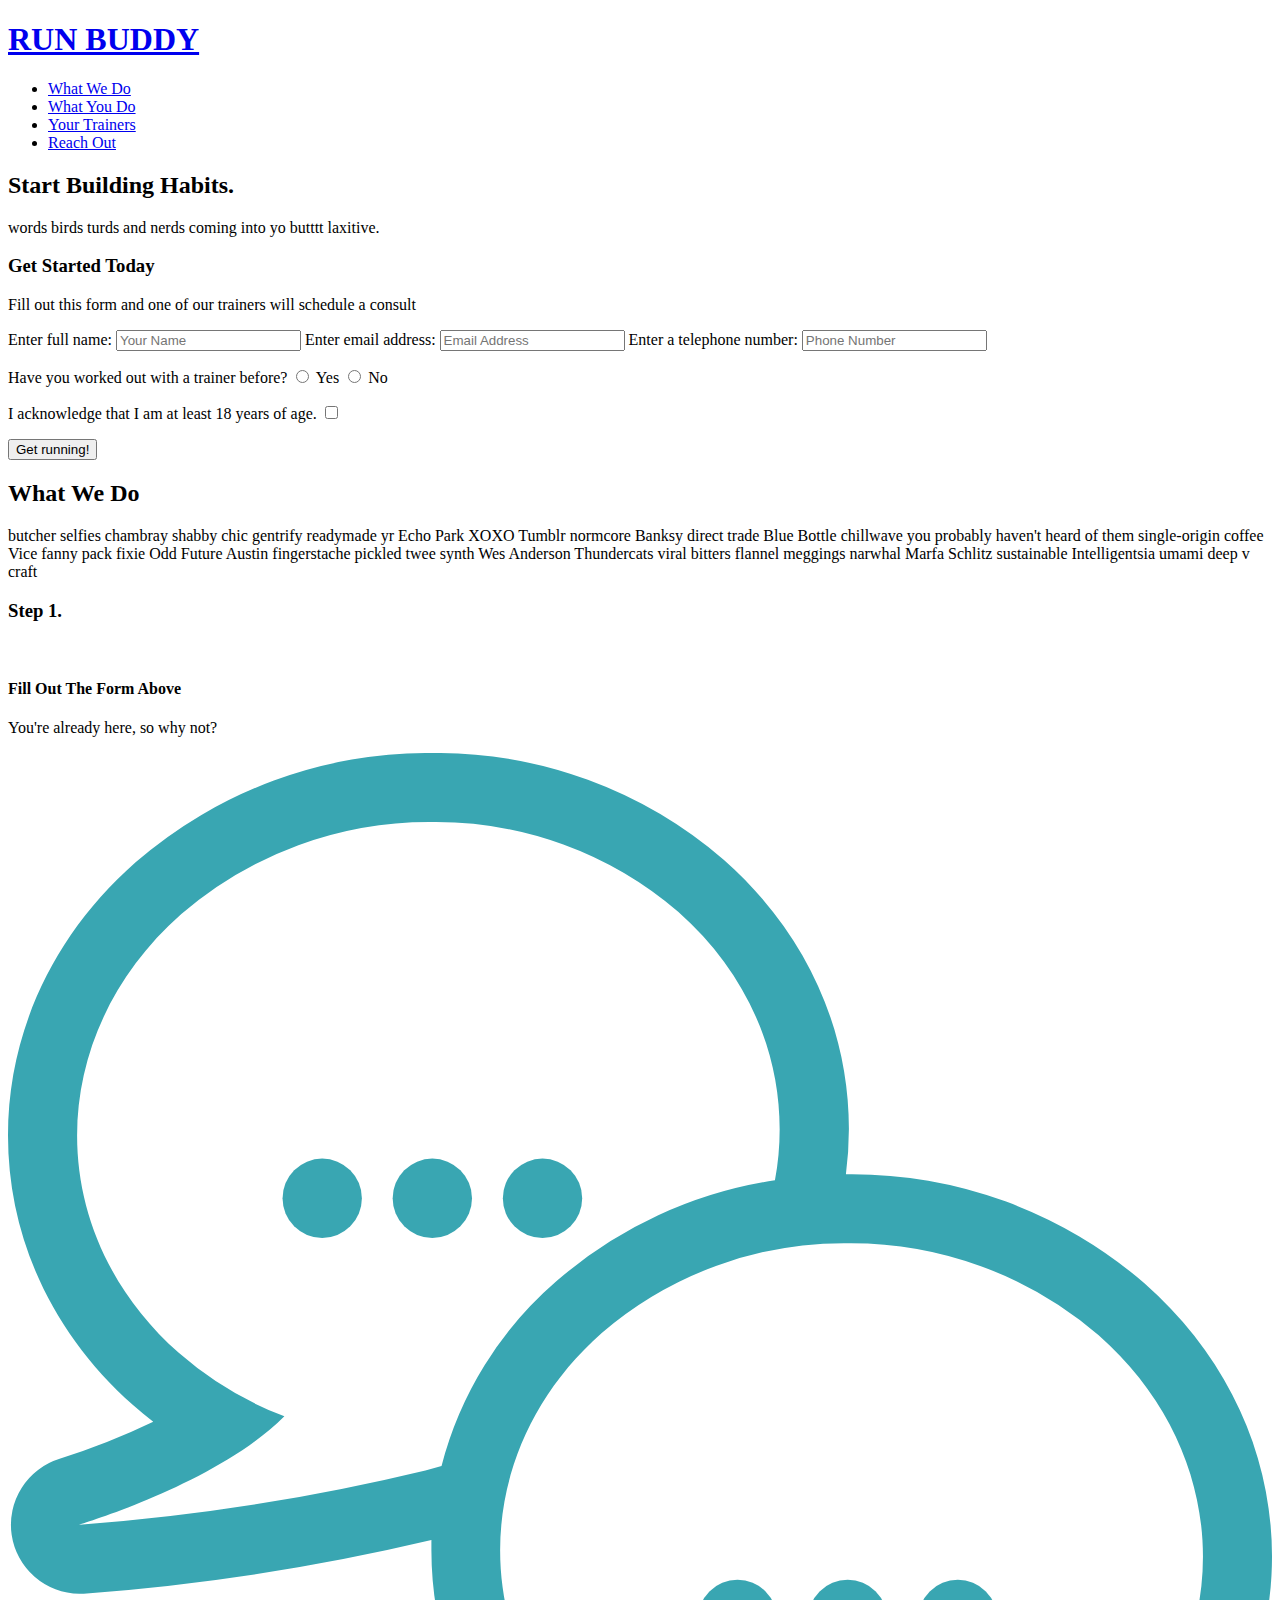
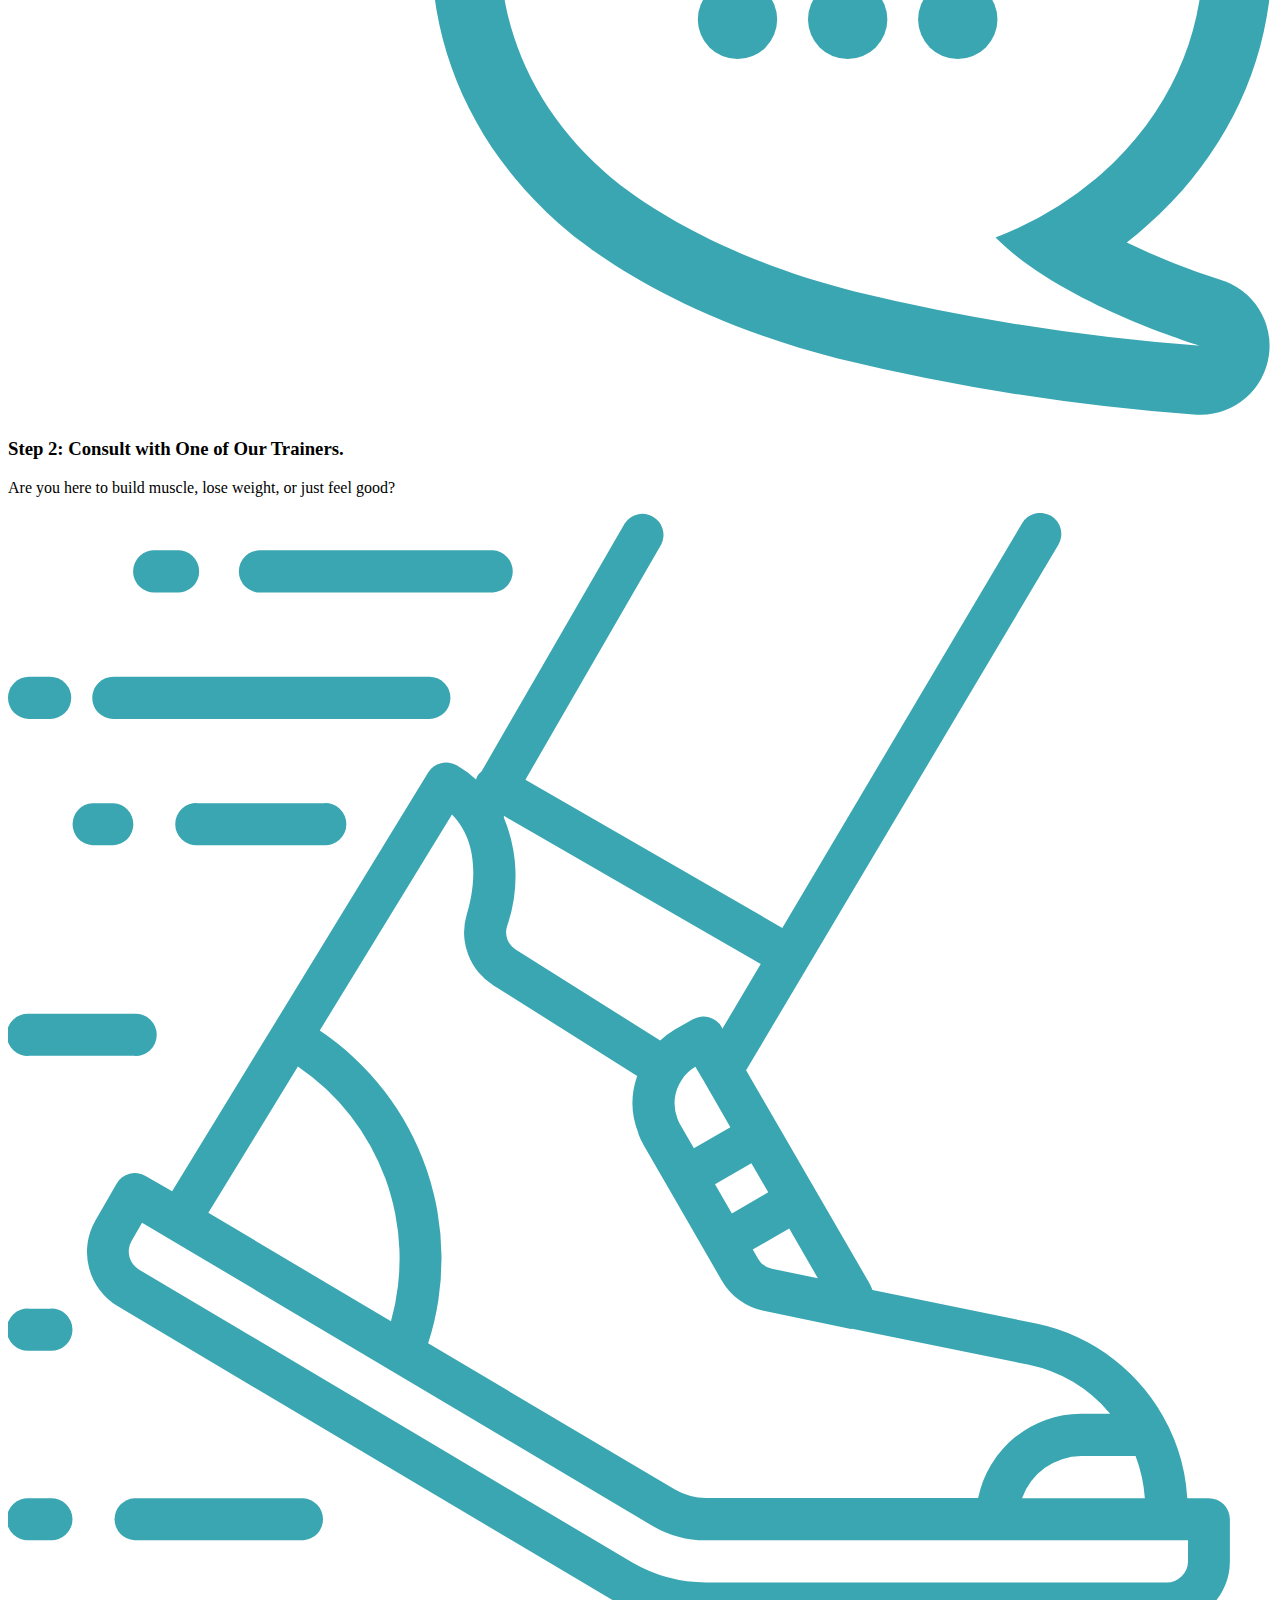
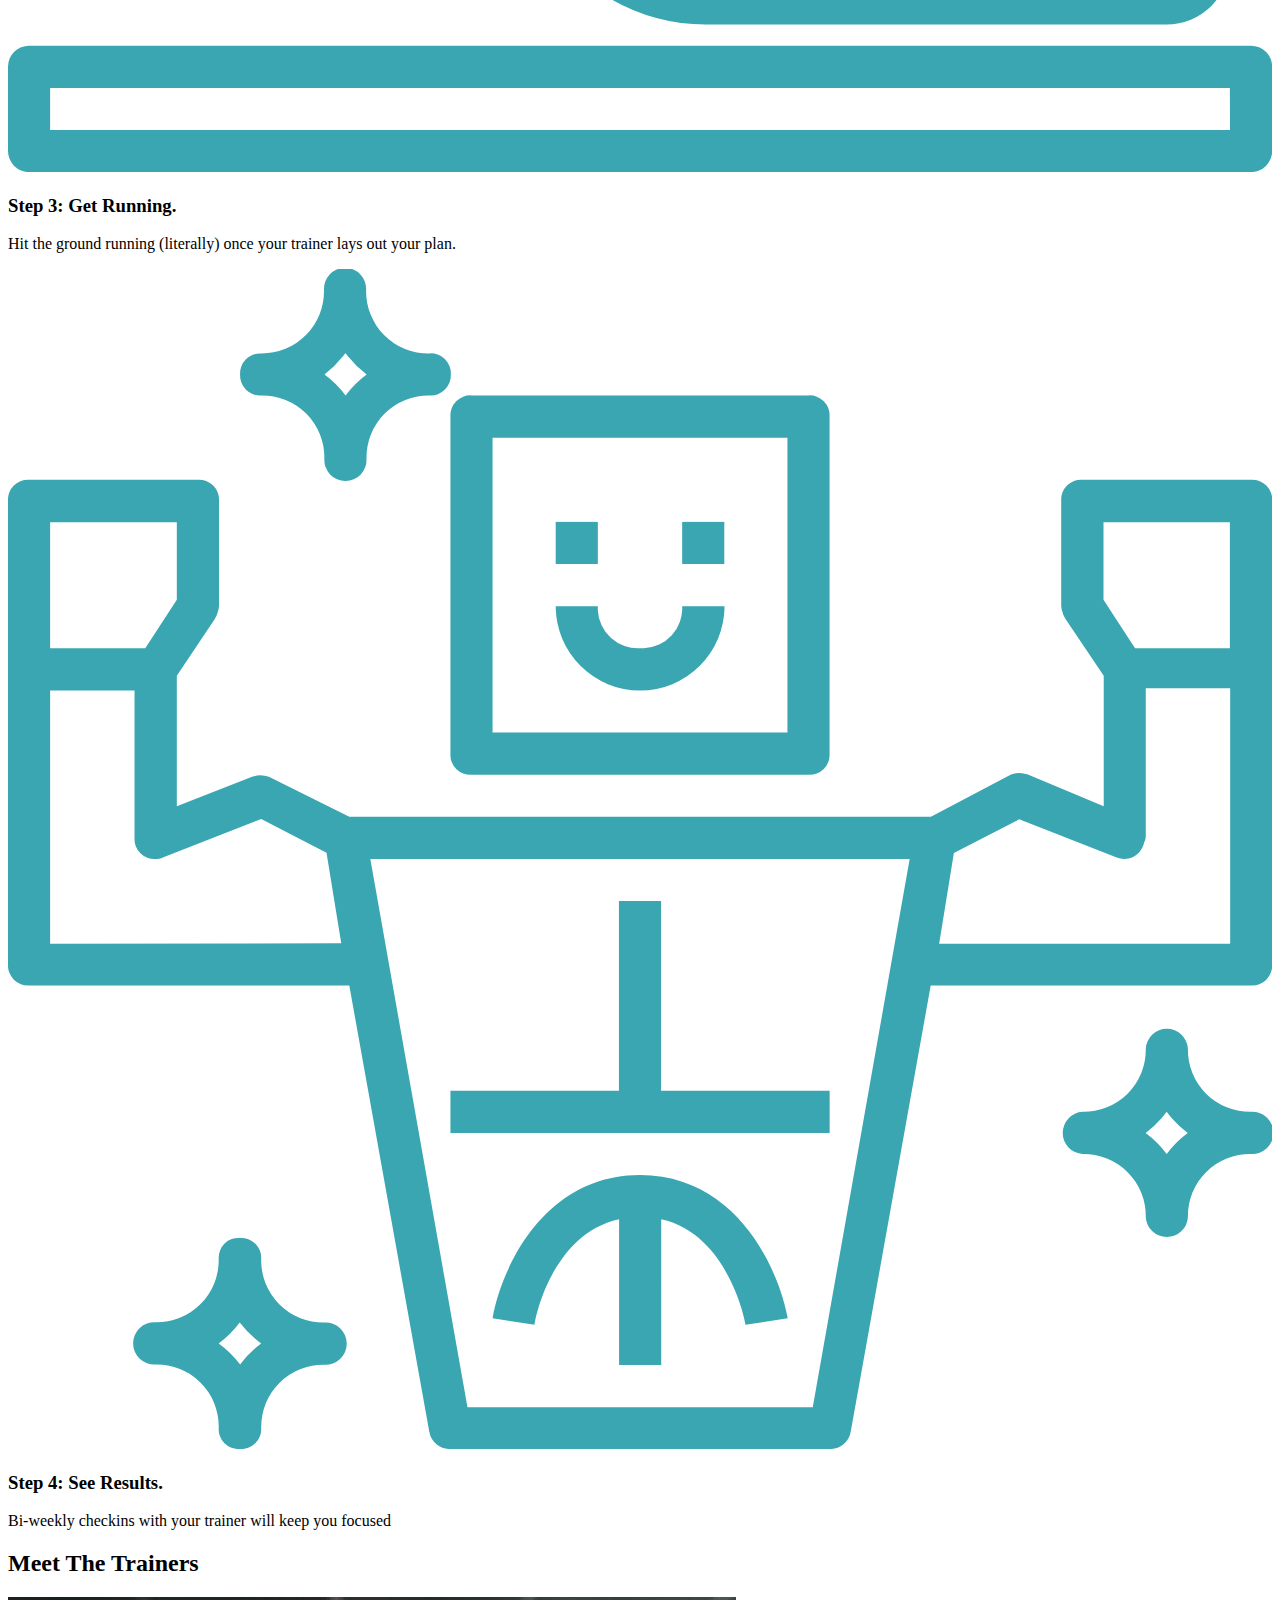
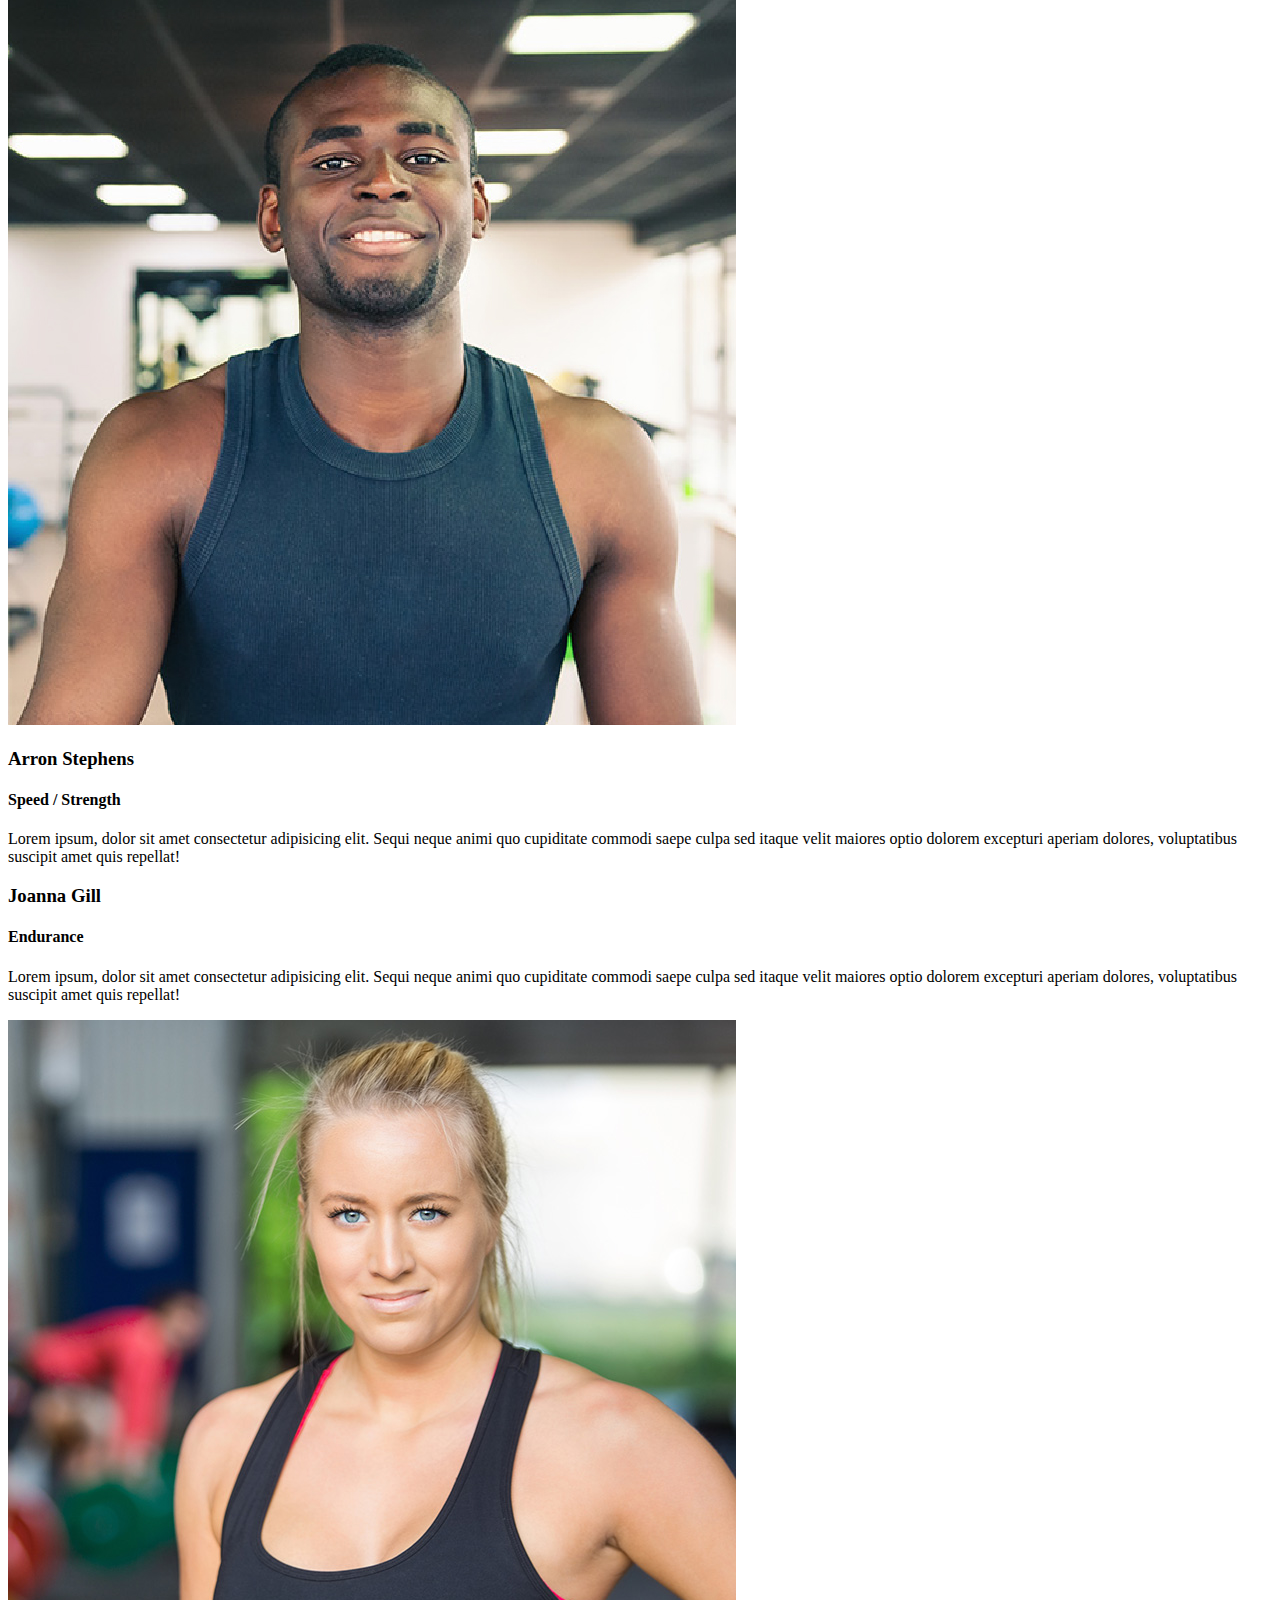
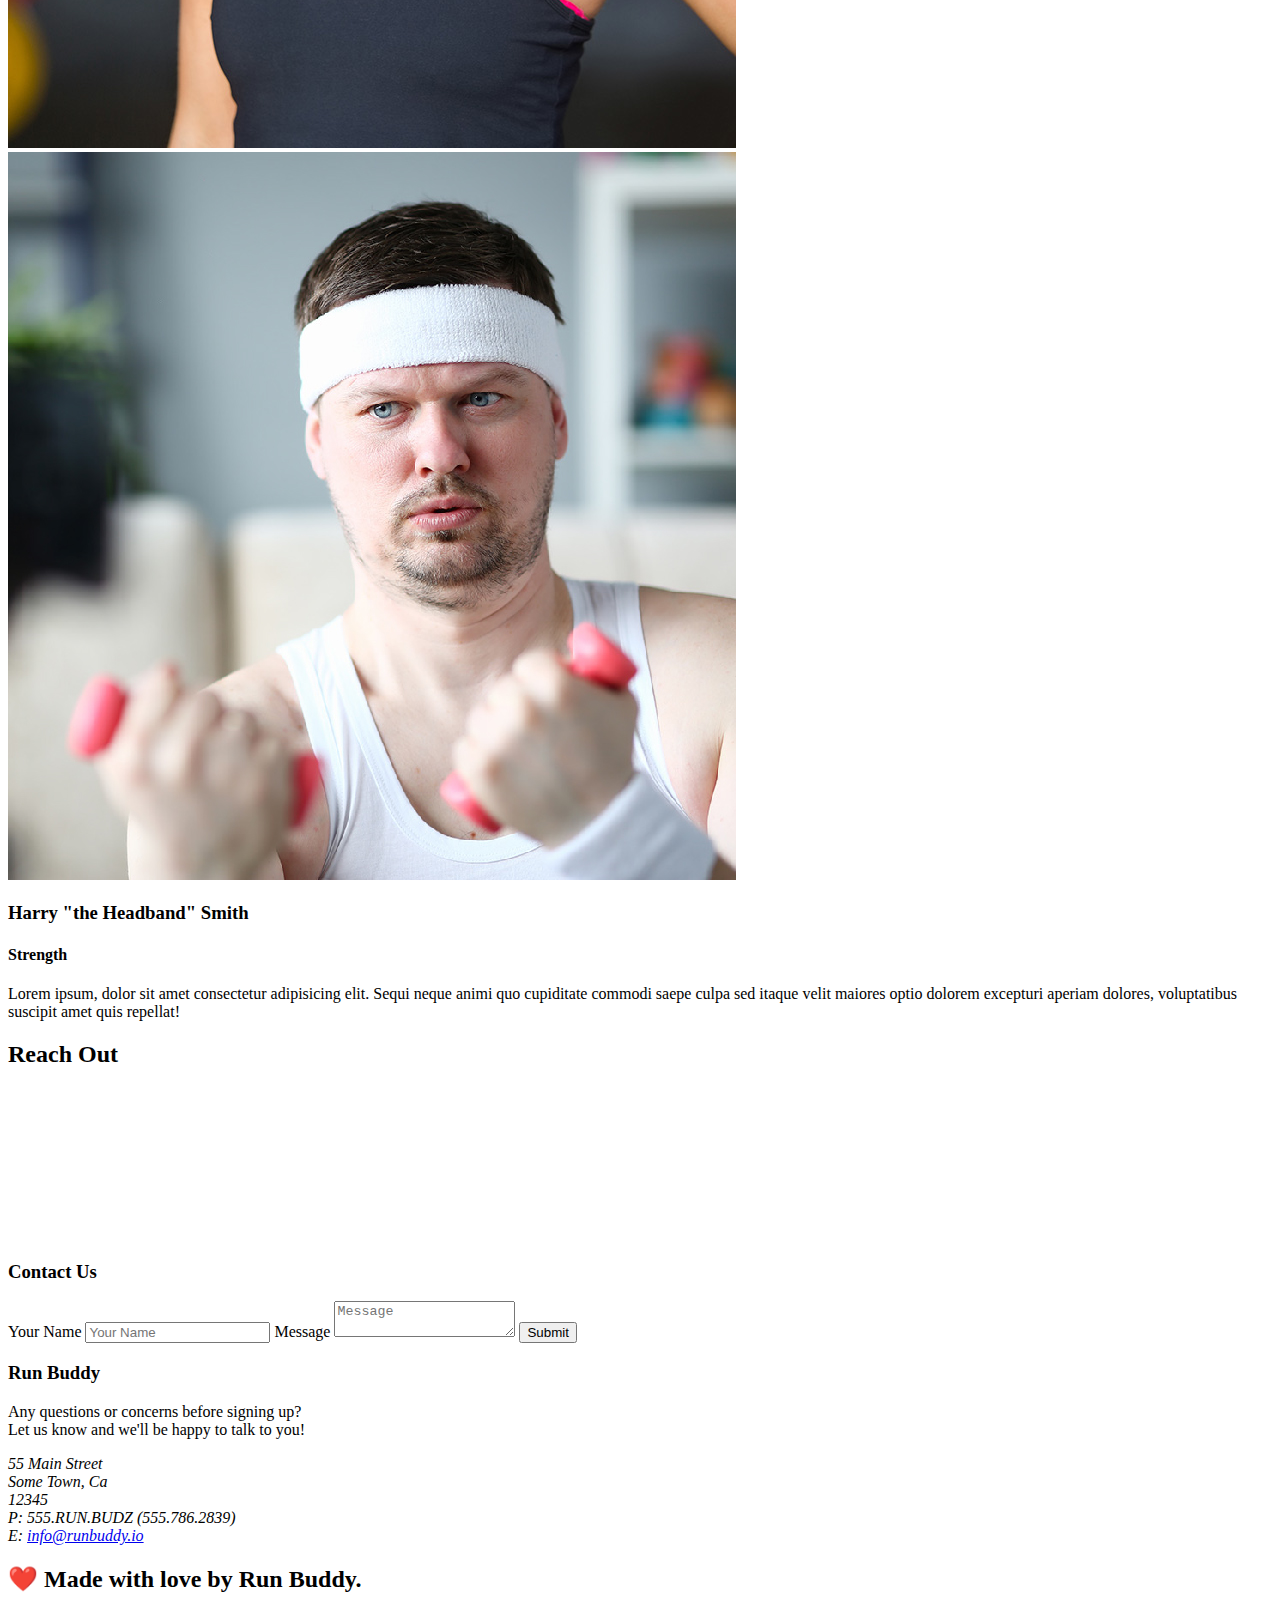
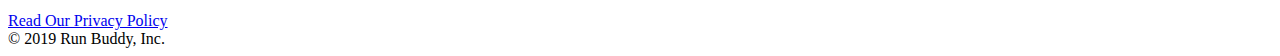
==== commit 5b462fd3: "new stuff" ====
--- a/index.html
+++ b/index.html
@@ -74,24 +74,32 @@
 
   <!-- "what we do" section -->
   <section id="what-we-do" class="intro">
+    <div class="flex-row">
     <h2 class="section-title primary-border">What We Do</h2>
+    </div>
+    <div class="flex-row">
     <p>
       butcher selfies chambray shabby chic gentrify readymade yr Echo Park XOXO Tumblr normcore Banksy direct trade Blue
       Bottle chillwave you probably haven't heard of them single-origin coffee Vice fanny pack fixie Odd Future Austin
       fingerstache pickled twee synth Wes Anderson Thundercats viral bitters flannel meggings narwhal Marfa Schlitz
       sustainable Intelligentsia umami deep v craft
     </p>
+    </div>
   </section>
 
   <!-- "what you do" section -->
-  <section id="what-you-do" class="steps">
-    <h2 class="section-title secondary-border">What You Do</h2>
-
-    <div>
-      <img src="assets\css\images\step-1.svg" alt="" />
-      <h3>Step 1: <span>Fill Out the Form Above.</span></h3>
-      <p>You're already here, so why not?</p>
-    </div>
+  <div class="step">
+    <h3>Step 1.</h3>
+    <div class="step-info">
+      <div class="step-img">
+        <img src="C:\Users\bloos\run-buddy\assets\css\images\step-1.svg" alt="" />
+      </div>
+      <div class="step-text">
+        <h4>Fill Out The Form Above</h4>
+        <p>You're already here, so why not?</p>
+      </div>
+    </div>
+  </div>
 
     <div>
       <img src="assets\css\images\step-2.svg" alt="" />
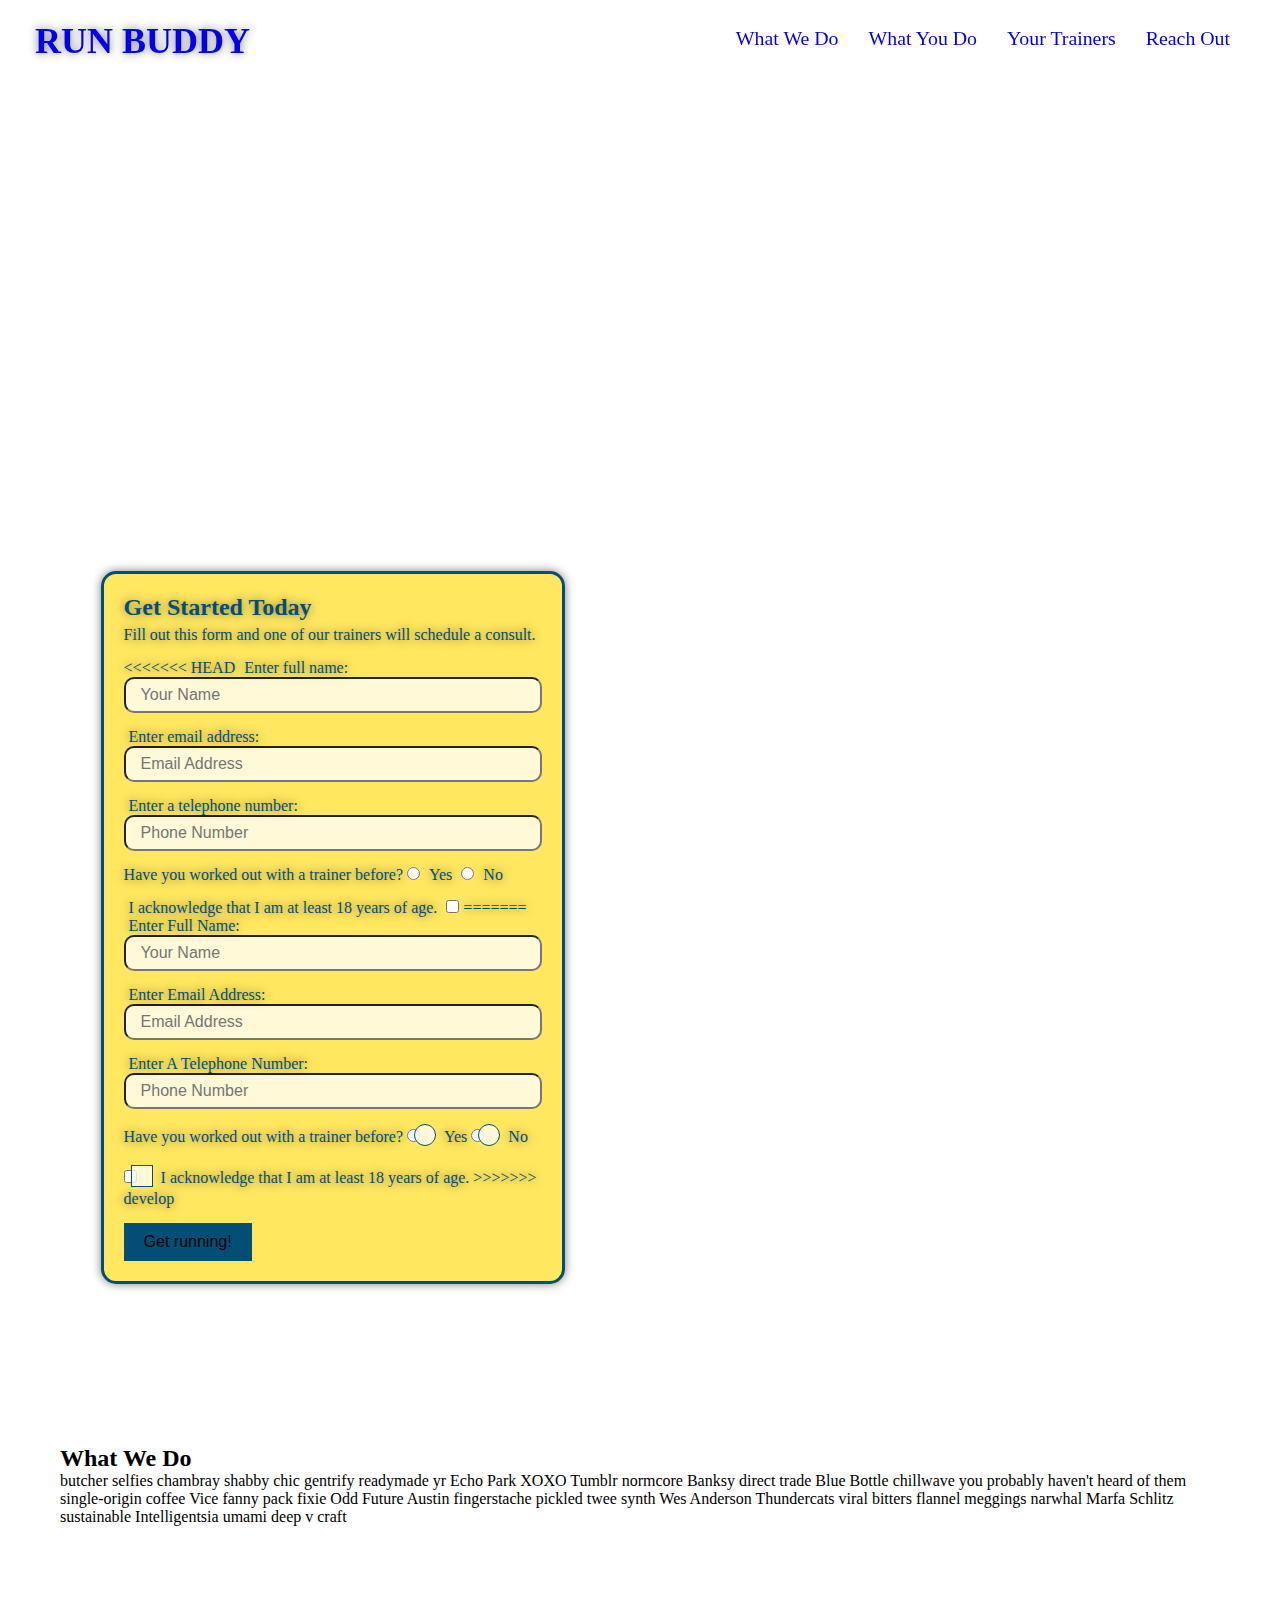
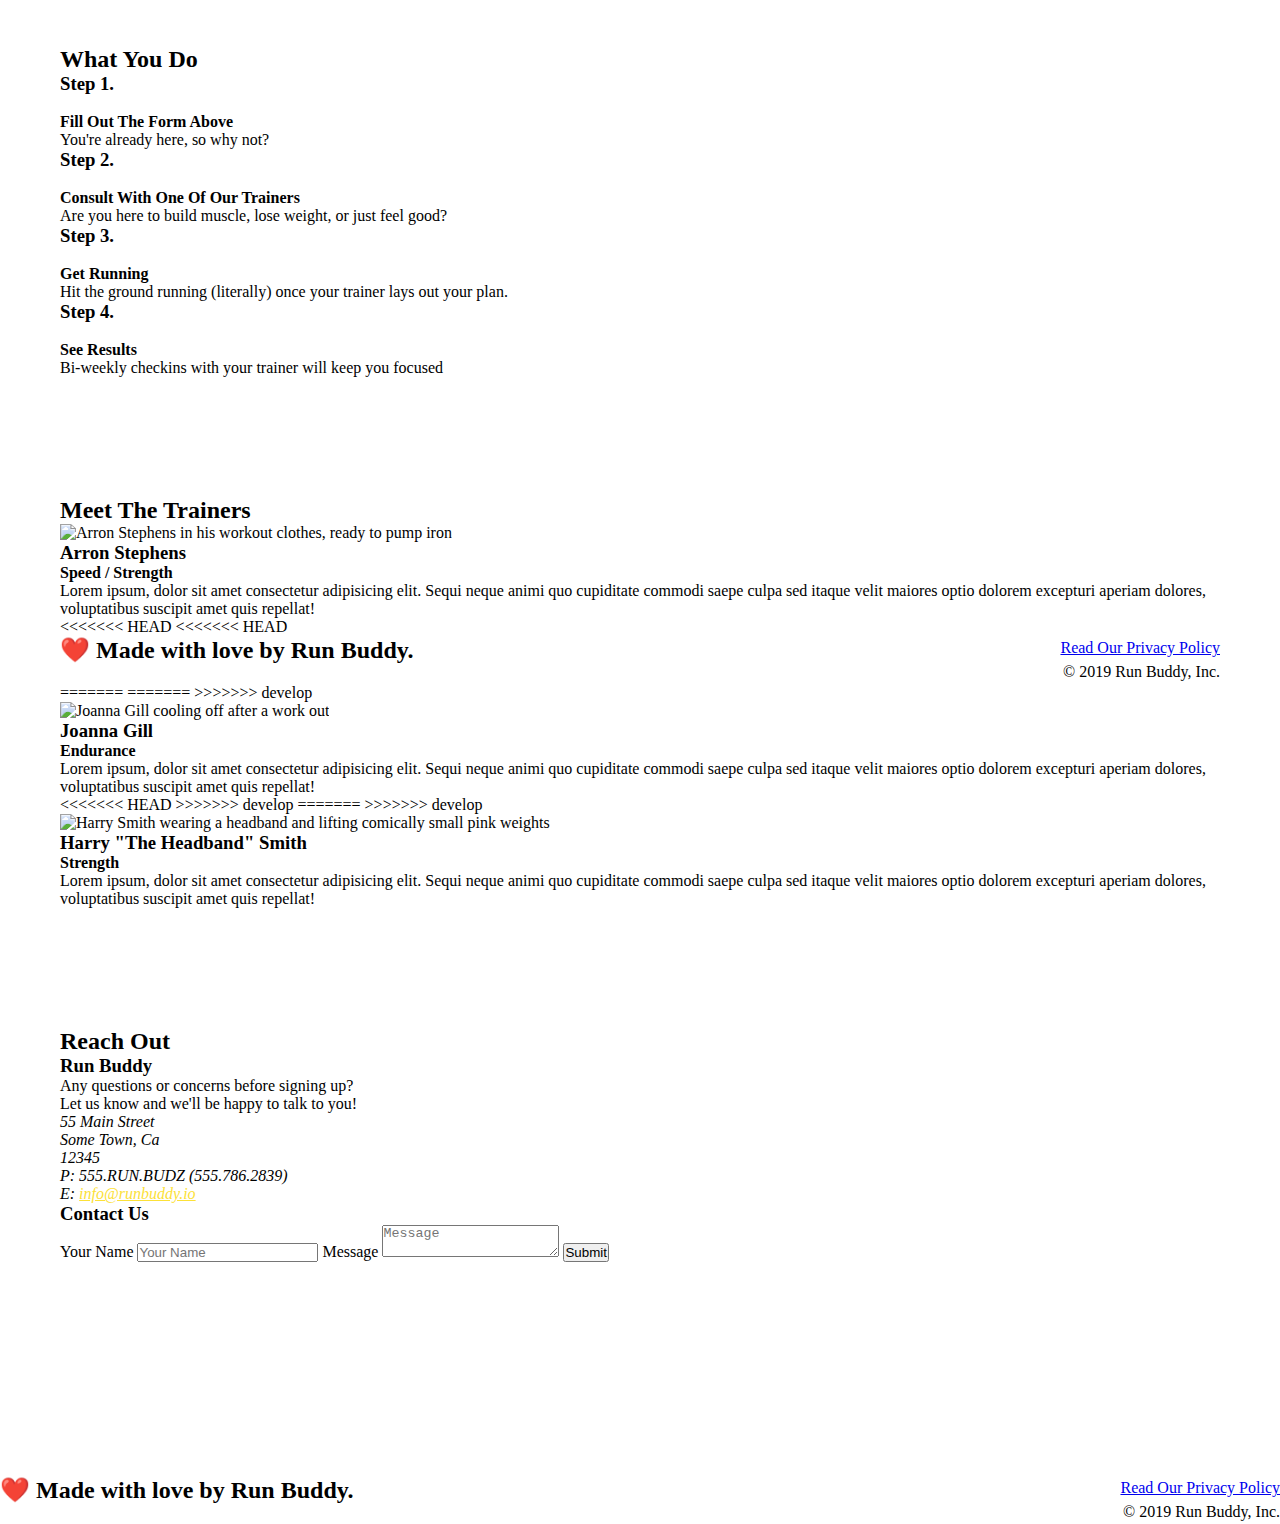
==== commit 6c75d4b2: "Merge branch 'develop'" ====
--- a/index.html
+++ b/index.html
@@ -1,219 +1,292 @@
 <!DOCTYPE html>
 <html lang="en">
-<head>
-  <meta charset="UTF-8" />
-  <title>Run Buddy</title>
-  <link rel="stylesheet" href="C:\Users\bloos\Downloads\1.5\assets\css\style.css" />
-</head>
-<body>
-  <!-- navigation -->
-  <header>
-    <h1>
-      <a href="/">
-        RUN BUDDY
-      </a>
-    </h1>
-    <nav>
-      <!-- Unordered list element -->
-      <ul>
-        <!-- List item element-->
-        <li>
-          <!-- Anchor element -->
-          <a href="#what-we-do">What We Do</a>
-        </li>
-        <li>
-          <a href="#what-you-do">What You Do</a>
-        </li>
-        <li>
-          <a href="#your-trainers">Your Trainers</a>
-        </li>
-        <li>
-          <a href="#reach-out">Reach Out</a>
-        </li>
-      </ul>
-    </nav>
-  </header>
-
-  <!-- hero/jumbotron -->
-  <section class="hero">
-    <div class="hero-cta">
-      <h2>Start Building Habits.</h2>
-      <p>
-        words birds turds and nerds coming into yo butttt laxitive.
-      </p>
-    </div>
-    <div class="hero-form">
-      <h3>Get Started Today</h3>
-      <p>Fill out this form and one of our trainers will schedule a consult</p>
-      <form>
-        <label for="name">Enter full name:</label>
-        <input type="text" placeholder="Your Name" name="name" id="name" class="form-input" />
-        <label for="email">Enter email address:</label>
-        <input type="text" placeholder="Email Address" name="email" id="email" class="form-input" />
-        <label for="phone">Enter a telephone number:</label>
-        <input type="text" placeholder="Phone Number" name="phone" id="phone" class="form-input" />
+  <head>
+    <meta charset="UTF-8" />
+    <link rel="stylesheet" href="./assets/css/style.css">
+    <title>Run Buddy</title>
+    <meta name="viewport" content="width=device-width, initial-scale=1.0" />
+  </head>
+  <body>
+    <!-- navigation tags - block level element -->
+    <header>
+      <h1>
+        <a href="/">RUN BUDDY</a>
+      </h1>
+      <nav>
+        <ul>
+          <li>
+            <a href="#what-we-do">What We Do</a>
+          </li>
+          <li>
+            <a href="#what-you-do">What You Do</a>
+          </li>
+          <li>
+            <a href="#your-trainers">Your Trainers</a>
+          </li>
+          <li>
+            <a href="#reach-out">Reach Out</a>
+          </li>
+          
+        </ul>
+      </nav>
+    </header>
+    <!-- end navigation -->
+
+    <!-- hero/jumbotron -->
+    <section class="hero">
+      <div class="hero-cta">
+        <h2>Start Building Habits.</h2>
         <p>
-          Have you worked out with a trainer before?
-          <input type="radio" name="trainer-confirm" id="trainer-yes" />
-          <label for="trainer-yes">Yes</label>
-          <input type="radio" name="trainer-confirm" id="trainer-no" />
-          <label for="trainer-no">No</label>
+          seitan heirloom post-ironic pop-up iPhone mlkshk hella selfies fashion axe occupy readymade put a bird on it
+          messenger bag Wes Anderson Schlitz plaid Bushwick church-key lo-fi skateboard slow-carb hashtag trust fund
+          Williamsburg biodiesel fixie farm-to-table 8-bit banjo XOXO Banksy chillwave bicycle rights retro cliche
+          tattooed bespoke irony mumblecore Shoreditch deep v polaroid McSweeney's bitters cray gentrify tofu Marfa you
+          probably haven't heard of them yr banh mi asymmetrical art party selvage letterpress High Life.
         </p>
+      </div>
+
+      <div class="hero-form">
+        <h3>Get Started Today</h3>
+        <p>Fill out this form and one of our trainers will schedule a consult.</p>
+        <form>
+<<<<<<< HEAD
+          <label for="name">Enter full name:</label>
+          <input type="text" placeholder="Your Name" id="name" name="name" class="form-input" />
+          <label for="email">Enter email address:</label>
+          <input type="email" placeholder="Email Address" id="email" name="email" class="form-input" />
+          <label for="phone">Enter a telephone number:</label>
+          <input type="tel" placeholder="Phone Number" name="phone" id="phone" class="form-input" />
+          <p>
+            Have you worked out with a trainer before? 
+            <input type="radio" name="trainer-confirm" id="trainer-yes" />
+            <label for="trainer-yes">Yes</label>
+            <input type="radio" name="trainer-confirm" id="trainer-no"/>
+            <label for="trainer-no">No</label>
+          </p>
+          <p>
+            <label for="checkbox">
+              I acknowledge that I am at least 18 years of age.
+            </label>
+            <input type="checkbox" name="checkpoint1" id="checkbox" />
+=======
+          <label for="name">Enter Full Name:</label>
+          <input type="text" placeholder="Your Name" id="name" name="name" class="form-input" />
+          <label for="email">Enter Email Address:</label>
+          <input type="email" placeholder="Email Address" id="email" name="email" class="form-input" />
+          <label for="phone">Enter A Telephone Number:</label>
+          <input type="tel" placeholder="Phone Number" name="phone" id="phone" class="form-input" />
+          <p>
+            Have you worked out with a trainer before? 
+            <span class="radio-wrapper">
+            <input type="radio" name="trainer-confirm" id="trainer-yes" />
+            <label for="trainer-yes">Yes</label>
+            </span>
+            <span class="radio-wrapper">
+            <input type="radio" name="trainer-confirm" id="trainer-no"/>
+            <label for="trainer-no">No</label>
+            </span>
+          </p>
+          <p>
+            <span class="checkbox-wrapper">
+              <input type="checkbox" name="checkpoint1" id="checkbox" />
+              <label for="checkbox">I acknowledge that I am at least 18 years of age.</label>
+              </span>
+>>>>>>> develop
+          </p>
+          <button type="submit">
+            Get running!
+          </button>
+        </form>
+      </div>
+    </section>
+    <!-- end header -->
+
+    <!-- "what we do" start - <section> -->
+    <section id="what-we-do" class="intro">
+      <div class="flex-row">
+        <h2 class="section-title primary-border">
+          What We Do
+        </h2>
+      </div>
+      <div class="flex-row">
         <p>
-          <label for="checkbox">
-            I acknowledge that I am at least 18 years of age.
-          </label>
-          <input type="checkbox" name="checkpoint1" id="checkbox" />
+          butcher selfies chambray shabby chic gentrify readymade yr Echo Park XOXO Tumblr normcore Banksy direct trade  Blue Bottle chillwave you probably haven't heard of them single-origin coffee Vice fanny pack fixie Odd Future Austin fingerstache pickled twee synth Wes Anderson Thundercats viral bitters flannel meggings narwhal Marfa Schlitz sustainable Intelligentsia umami deep v craft
         </p>
-        <button type="submit">
-          Get running!
-        </button>
-      </form>
-    </div>
-  </section>
-
-  <!-- "what we do" section -->
-  <section id="what-we-do" class="intro">
-    <div class="flex-row">
-    <h2 class="section-title primary-border">What We Do</h2>
-    </div>
-    <div class="flex-row">
-    <p>
-      butcher selfies chambray shabby chic gentrify readymade yr Echo Park XOXO Tumblr normcore Banksy direct trade Blue
-      Bottle chillwave you probably haven't heard of them single-origin coffee Vice fanny pack fixie Odd Future Austin
-      fingerstache pickled twee synth Wes Anderson Thundercats viral bitters flannel meggings narwhal Marfa Schlitz
-      sustainable Intelligentsia umami deep v craft
-    </p>
-    </div>
-  </section>
-
-  <!-- "what you do" section -->
-  <div class="step">
-    <h3>Step 1.</h3>
-    <div class="step-info">
-      <div class="step-img">
-        <img src="C:\Users\bloos\run-buddy\assets\css\images\step-1.svg" alt="" />
-      </div>
-      <div class="step-text">
-        <h4>Fill Out The Form Above</h4>
-        <p>You're already here, so why not?</p>
-      </div>
-    </div>
-  </div>
-
-    <div>
-      <img src="assets\css\images\step-2.svg" alt="" />
-      <h3>Step 2: <span>Consult with One of Our Trainers.</span></h3>
-      <p>Are you here to build muscle, lose weight, or just feel good?</p>
-    </div>
-
-    <div>
-      <img src="assets\css\images\step-3.svg" alt="" />
-      <h3>Step 3: <span>Get Running.</span></h3>
-      <p>Hit the ground running (literally) once your trainer lays out your plan.</p>
-    </div>
-
-    <div>
-      <img src="assets\css\images\step-4.svg" alt="" />
-      <h3>Step 4: <span>See Results.</span></h3>
-      <p>Bi-weekly checkins with your trainer will keep you focused</p>
-    </div>
-  </section>
-
-  <!-- "meet the trainers" section -->
-  <section id="your-trainers" class="trainers">
-    <h2 class="section-title primary-border">Meet The Trainers</h2>
-    <article class="trainer">
-      <img src="assets\css\images\trainer-1.jpg" alt="Arron Stephens in his workout clothes, ready to pump iron" />
-      <div class="trainer-bio text-left">
-        <h3>Arron Stephens</h3>
-        <h4>Speed / Strength</h4>
-        <p>
-          Lorem ipsum, dolor sit amet consectetur adipisicing elit. Sequi neque animi quo cupiditate commodi saepe culpa
-          sed
-          itaque velit maiores optio dolorem excepturi aperiam dolores, voluptatibus suscipit amet quis repellat!
-        </p>
-      </div>
-    </article>
-
-    <!-- second trainer bio -->
-    <article class="trainer">
-      <div class="trainer-bio text-right">
-        <h3>Joanna Gill</h3>
-        <h4>Endurance</h4>
-        <p>
-          Lorem ipsum, dolor sit amet consectetur adipisicing elit. Sequi neque animi quo cupiditate commodi saepe culpa
-          sed
-          itaque velit maiores optio dolorem excepturi aperiam dolores, voluptatibus suscipit amet quis repellat!
-        </p>
-      </div>
-      <img src="assets\css\images\trainer-2.jpg" alt="Joanna Gill cooling off after a workout" />
-    </article>
-
-    <!-- third trainer bio -->
-    <article class="trainer">
-      <img src="assets\css\images\trainer-3.jpg"
-        alt="Harry Smith wearing a headband and lifting comically small pink weights" />
-      <div class="trainer-bio text-left">
-        <h3>Harry "the Headband" Smith</h3>
-        <h4>Strength</h4>
-        <p>
-          Lorem ipsum, dolor sit amet consectetur adipisicing elit. Sequi neque animi quo cupiditate commodi saepe culpa
-          sed
-          itaque velit maiores optio dolorem excepturi aperiam dolores, voluptatibus suscipit amet quis repellat!
-        </p>
-      </div>
-    </article>
-  </section>
-
-  <!-- "reach out" section -->
-  <section id="reach out" class="contact">
-    <h2 class="section-title secondary-border">Reach Out</h2>
-    <div class="contact info">
-
-      <iframe 
-      src="https://www.google.com/maps/embed?pb=!1m18!1m12!1m3!1d3147.1079747227936!2d-120.42364418397035!3d37.92790791110593!2m3!1f0!2f0!3f0!3m2!1i1024!2i768!4f13.1!3m3!1m2!1s0x8090c49129b6ac57%3A0xb56c7eb95a2cd8bd!2sMain%20St%2C%20California%2095327!5e0!3m2!1sen!2sus!4v1616426329495!5m2!1sen!2sus" 
-      frameborder="0" style="border: 0" allowfullscreen>
-      </iframe>
-      
-      <div class="contact-form">
-        <h3>Contact Us</h3>
-      <form>
-        <label for="contact-name">Your Name</label>
-        <input type="text" id="contact-name" placeholder="Your Name" />
-
-        <label for="contact-message">Message</label>
-        <textarea id="contact-message" placeholder="Message"></textarea>
-
-        <button type="submit">Submit</button>
-      </form>
-      </div>
-      
-      <h3>Run Buddy</h3>
-      <p>
-        Any questions or concerns before signing up?
-        <br />
-        Let us know and we'll be happy to talk to you!
-      </p>
-      <address>
-        55 Main Street <br />
-        Some Town, Ca <br />
-        12345<br />
-        P: 555.RUN.BUDZ (555.786.2839)<br />
-        E: <a href="mailto:info@runbuddy.io">info@runbuddy.io</a>
-      </address>
-
-    </div>
-  </section>
-
+      </div>
+    </section>
+    <!-- end "what we do" -->
+
+    <!-- "what you do" start -->
+    <section id="what-you-do" class="steps">
+      <div class="flex-row">
+        <h2 class="section-title secondary-border">
+          What You Do
+        </h2> 
+      </div>
+      <div class="step">
+        <h3>Step 1.</h3>
+        <div class="step-info">
+          <div class="step-img">
+            <img src="./assets/images/step-1.svg" alt="" />
+          </div>
+          <div class="step-text">
+            <h4>Fill Out The Form Above</h4>
+            <p>You're already here, so why not?</p>
+          </div>
+        </div>
+      </div>
+      <div class="step">
+        <h3>Step 2.</h3>
+        <div class="step-info">
+          <div class="step-img">
+            <img src="./assets/images/step-2.svg" alt="" />
+          </div>
+          <div class="step-text">
+            <h4>Consult With One Of Our Trainers</h4>
+            <p>Are you here to build muscle, lose weight, or just feel good?</p>
+          </div>
+        </div>
+      </div>
+      <div class="step">
+        <h3>Step 3.</h3>
+        <div class="step-info">
+          <div class="step-img">
+            <img src="./assets/images/step-3.svg" alt="" />
+          </div>
+          <div class="step-text">
+            <h4>Get Running</h4>
+            <p>Hit the ground running (literally) once your trainer lays out your plan.</p>
+          </div>
+        </div>
+      </div>
+      <div class="step">
+        <h3>Step 4.</h3>
+        <div class="step-info">
+          <div class="step-img">
+            <img src="./assets/images/step-4.svg" alt="" />
+          </div>
+          <div class="step-text">
+            <h4>See Results</h4>
+            <p>Bi-weekly checkins with your trainer will keep you focused</p>
+          </div>
+        </div>
+      </div>
+    </section>
+    <!-- "what you do" end -->
+
+    <!-- "meet the trainers" start -->
+    <section id="your-trainers">
+      <div class="flex-row">
+        <h2 class="section-title primary-border">
+          Meet The Trainers
+        </h2>
+      </div>
+
+      <div class="trainers">
+        <article class="trainer">
+          <img src="./assets/images/trainer-1.jpg" alt="Arron Stephens in his workout clothes, ready to pump iron" />
+          <div class="trainer-bio">
+            <h3 class="trainer-name">Arron Stephens</h3>
+            <h4 class="trainer-role">Speed / Strength</h4>
+            <p>Lorem ipsum, dolor sit amet consectetur adipisicing elit. Sequi neque animi quo cupiditate commodi saepe culpa sed itaque velit maiores optio dolorem excepturi aperiam dolores, voluptatibus suscipit amet quis repellat!</p>
+          </div>
+        </article>
+
+<<<<<<< HEAD
+<<<<<<< HEAD
   <!-- footer -->
   <footer>
     <h2>❤️ Made with love by Run Buddy.</h2>
     <div>
-      <a href="#">Read Our Privacy Policy</a><br />
+      <a href="./privacy-policy.html">Read Our Privacy Policy</a><br />
       &copy; 2019 Run Buddy, Inc.
     </div>
   </footer>
 </body>
-
-</html>+=======
+=======
+>>>>>>> develop
+        <article class="trainer">
+          <img src="./assets/images/trainer-2.jpg" alt="Joanna Gill cooling off after a work out" />
+          <div class="trainer-bio">
+            <h3 class="trainer-name">Joanna Gill</h3>
+            <h4 class="trainer-role">Endurance</h4>
+            <p>Lorem ipsum, dolor sit amet consectetur adipisicing elit. Sequi neque animi quo cupiditate commodi saepe culpa sed itaque velit maiores optio dolorem excepturi aperiam dolores, voluptatibus suscipit amet quis repellat!</p>
+            </div>
+          </article>
+<<<<<<< HEAD
+>>>>>>> develop
+=======
+>>>>>>> develop
+
+        <article class="trainer">
+          <img src="./assets/images/trainer-3.jpg" alt="Harry Smith wearing a headband and lifting comically small pink weights" />
+          <div class="trainer-bio">
+            <h3 class="trainer-name">Harry "The Headband" Smith</h3>
+            <h4 class="trainer-role">Strength</h4>
+            <p>Lorem ipsum, dolor sit amet consectetur adipisicing elit. Sequi neque animi quo cupiditate commodi saepe culpa sed itaque velit maiores optio dolorem excepturi aperiam dolores, voluptatibus suscipit amet quis repellat!</p>
+          </div>
+        </article>
+      </div>
+    </section>
+    <!-- "meet the trainers" end -->
+
+    <!-- "reach out" start -->
+    <section id="reach-out" class="contact">
+      <div class="flex-row">
+        <h2 class="section-title secondary-border">
+          Reach Out
+        </h2>
+      </div>
+
+      <div class="contact-info">
+        <div>
+          <h3>Run Buddy</h3>
+          <p>
+            Any questions or concerns before signing up? 
+            <br/>
+            Let us know and we'll be happy to talk to you!
+          </p>
+
+          <address>
+            55 Main Street <br/>
+            Some Town, Ca <br/>
+            12345<br/>
+            P: 555.RUN.BUDZ (555.786.2839)<br/>
+            E: <a href="mailto:info@runbuddy.io">info@runbuddy.io</a>
+          </address>
+          
+        </div>
+
+        <div class="contact-form">
+          <h3>Contact Us</h3>
+          <form>
+            <label for="contact-name">Your Name</label>
+            <input type="text" id="contact-name" placeholder="Your Name" />
+        
+            <label for="contact-message">Message</label>
+            <textarea id="contact-message" placeholder="Message"></textarea>
+        
+            <button type="submit">Submit</button>
+          </form>
+        </div>
+        
+        <iframe
+          src="https://www.google.com/maps/embed?pb=!1m14!1m12!1m3!1d12182.30520634488!2d-74.0652613!3d40.2407219!2m3!1f0!2f0!3f0!3m2!1i1024!2i768!4f13.1!5e0!3m2!1sen!2sus!4v1561060983193!5m2!1sen!2sus"
+          frameborder="0" style="border:0" allowfullscreen>
+        </iframe>
+      </div>
+    </section>
+    <!-- "reach out" end -->
+
+    <!-- footer -->
+    <footer>
+      <h2>❤️ Made with love by Run Buddy.</h2>
+      <div>
+        <a href="./privacy-policy.html">Read Our Privacy Policy</a><br/>
+        &copy; 2019 Run Buddy, Inc.
+      </div>
+    </footer>
+    <!-- footer end -->
+  </body>
+</html>
--- a/assets/css/style.css
+++ b/assets/css/style.css
@@ -0,0 +1,769 @@
+:root {
+  --primary-color: #fce138;
+  --secondary-color: #024e76;
+  --tertiary-color: #39a6b2;
+}
+
+* {
+  box-sizing: border-box;
+  margin: 0;
+  padding: 0;
+}
+
+body {
+<<<<<<< HEAD
+  color: #39a6b2;
+=======
+  color: var(--tertiary-color);
+>>>>>>> develop
+  font-family: Helvetica, Arial, sans-serif;
+}
+
+
+/* HEADER / NAV BAR STYLES START */
+
+header {
+  padding: 20px 35px;
+<<<<<<< HEAD
+  background-color: #39a6b2;
+  display: flex;
+  justify-content: space-between;
+  flex-wrap: wrap;
+=======
+  background-color: var(--tertiary-color);
+  display: flex;
+  justify-content: space-between;
+  flex-wrap: wrap;
+  position: sticky;
+  position: -webkit-sticky;
+  top: 0;
+  background-image: url("../images/hero-bg.jpg");
+  background-size: cover;
+  background-attachment: fixed;
+  background-position: 80%;
+  z-index: 9999;
+>>>>>>> develop
+}
+
+header h1 {
+  font-weight: bold;
+  margin: 0;
+  font-size: 36px;
+<<<<<<< HEAD
+  color: #fce138;
+=======
+  color: var(--primary-color);
+  text-shadow: 0 0 10px rgba(0, 0, 0, 0.5);
+>>>>>>> develop
+}
+
+header a {
+  text-decoration: none;
+<<<<<<< HEAD
+  color: #fce138;
+=======
+  color: var(--primary-color);
+>>>>>>> develop
+}
+
+header nav {
+  margin: 7px 0;
+}
+
+header nav ul {
+  display: flex;
+  flex-wrap: wrap;
+  justify-content: space-between;
+  align-items: center;
+  list-style: none;
+}
+
+header nav ul li a {
+  padding: 10px 15px;
+  font-weight: lighter;
+  font-size: 1.55vw;
+<<<<<<< HEAD
+=======
+  text-shadow: 0 0 10px rgba(0, 0, 0, 0.5);
+}
+
+header nav ul li a:hover {
+  background: var(--primary-color);
+  color: var(--secondary-color);
+  border-radius: 15px;
+  text-shadow: none;
+>>>>>>> develop
+}
+
+/* HEADER / NAVBAR STYLES END */
+
+
+
+/* FOOTER STYLES START */
+footer {
+<<<<<<< HEAD
+  background: #fce138;
+=======
+  background: var(--primary-color);
+>>>>>>> develop
+  padding: 40px 35px;
+  display: flex;
+  justify-content: space-between;
+  flex-wrap: wrap;
+  width: 100%;
+}
+
+footer h2 {
+<<<<<<< HEAD
+  color: #024e76;
+=======
+  color: var(--secondary-color);
+>>>>>>> develop
+  font-size: 30px;
+  margin: 0;
+}
+
+footer div {
+  line-height: 1.5;
+  text-align: right;
+}
+
+footer a {
+<<<<<<< HEAD
+  color: #024e76;
+=======
+  color: var(--secondary-color);
+>>>>>>> develop
+}
+/* END FOOTER STYLES */
+
+/* STYLE ALL SECTION TAGS */
+section {
+  padding: 60px;
+}
+
+/* HERO STYLES START */
+.hero {
+  background-image: url('../images/hero-bg.jpg');
+  background-size: cover;
+<<<<<<< HEAD
+  background-position: center;
+=======
+>>>>>>> develop
+  display: flex;
+  justify-content: center;
+  flex-wrap: wrap;
+  align-items: flex-start;
+<<<<<<< HEAD
+=======
+  background-attachment: fixed;
+  background-position: 80%;
+>>>>>>> develop
+}
+
+.hero-cta {
+  width: 35%;
+  text-align: right;
+  margin: 3.5%;
+  color: #fff;
+  font-size: 18px;
+  line-height: 1.2;
+}
+
+.hero-cta h2 {
+  font-style: italic;
+  font-size: 55px;
+<<<<<<< HEAD
+  color: #fce138;
+}
+
+.hero-form {
+  border: 3px solid #024e76;
+  background-color: #fce138;
+  padding: 20px;
+  color: #024e76;
+  width: 40%;
+  margin: 3.5%;
+=======
+  color: var(--primary-color);
+  text-shadow: 0 0 10px rgba(0, 0, 0, 0.5);
+}
+
+.hero-form {
+  border: 3px solid var(--secondary-color);
+  background-color: rgba(255, 225, 56, 0.8);
+  padding: 20px;
+  color: var(--secondary-color);
+  width: 40%;
+  margin: 3.5%;
+  border-radius: 15px;
+  box-shadow: 0 0 10px rgba(0, 0, 0, 0.5);
+}
+
+.hero-form button:hover {
+  background-color: var(--tertiary-color);  
+>>>>>>> develop
+}
+
+.hero-form h3 {
+  font-size: 24px;
+  margin: 0;
+}
+.hero-form p {
+  margin: 5px 0 15px 0;
+}
+
+.form-input {
+<<<<<<< HEAD
+  border: 1px solid #024e76;
+  display: block;
+  padding: 7px 15px;
+  font-size: 16px;
+  color: #024e76;
+  width: 100%;
+  margin-bottom: 15px; 
+=======
+  border: 1px solid var(--secondary-color);
+  display: block;
+  padding: 7px 15px;
+  font-size: 16px;
+  color: var(--secondary-color);
+  width: 100%;
+  margin-bottom: 15px; 
+  border-radius: 10px;
+  background-color: rgba(255,255,255, 0.75);
+}
+
+.form-input:focus {
+  background-color: rgba(255,255,255, 1);
+  outline: none;
+>>>>>>> develop
+}
+
+.hero-form label {
+  margin: 0 5px;
+}
+
+.hero-form button {
+<<<<<<< HEAD
+  color: #fce138;
+  background-color: #024e76;
+  border: none;
+  padding: 10px 20px;
+  font-size: 16px;
+} 
+=======
+  color: var(--primary-color);
+  background-color: var(--secondary-color);
+  border: none;
+  padding: 10px 20px;
+  font-size: 16px;
+  border-radius: 10px;
+} 
+
+.checkbox-wrapper input, .radio-wrapper input {
+  opacity: 0;
+}
+
+.checkbox-wrapper label, .radio-wrapper label {
+  position: relative;
+  left: 10px;
+  margin: 10px;
+  line-height: 1.6;
+}
+
+.checkbox-wrapper label::before, .radio-wrapper label::before {
+  content: "";
+  height: 20px;
+  width: 20px;
+  background: rgba(255, 255, 255, 0.75);  
+  border: 1px solid var(--secondary-color);  
+  position: absolute;
+  top: -4px;
+  left: -30px;
+}
+
+.radio-wrapper label::before {
+  border-radius: 50%;
+}
+
+.radio-wrapper label::after {
+  content: "";
+  height: 20px;
+  width: 20px;
+  border-radius: 50%;
+  background: var(--secondary-color);
+  position: absolute;
+  left: -29px;
+  top: -3px;
+  background-image: radial-gradient(circle, var(--tertiary-color), var(--secondary-color));
+}
+
+.checkbox-wrapper label::after {
+  content: "";
+  height: 6px;
+  width: 14px;
+  border-left: 2px solid var(--secondary-color);
+  border-bottom: 2px solid var(--secondary-color);
+  position: absolute;
+  left: -26px;
+  top: 1px;
+  transform: rotate(-58deg);
+}
+
+.checkbox-wrapper input + label::after, 
+.radio-wrapper input + label::after {
+  content: none;
+}
+
+.checkbox-wrapper input:checked + label::after, 
+.radio-wrapper input:checked + label::after {
+  content: "";
+}
+>>>>>>> develop
+/* HERO STYLES END */
+
+
+/* SECTION TITLE STYLES START */
+.section-title {
+  font-size: 48px;
+  border-bottom: 3px solid;
+<<<<<<< HEAD
+  color: #024e76;
+=======
+  color: var(--secondary-color);
+>>>>>>> develop
+  padding-bottom: 20px;
+  text-align: center;
+  margin: 0 auto 35px auto;
+  width: 50%;
+}
+
+.primary-border {
+<<<<<<< HEAD
+  border-color: #fce138;
+}
+
+.secondary-border {
+  border-color: #39a6b2;
+=======
+  border-color: var(--primary-color);
+}
+
+.secondary-border {
+  border-color: var(--tertiary-color);
+>>>>>>> develop
+}
+/* SECTION TITLE STYLES END */
+
+/* WHAT WE DO STYLES */
+<<<<<<< HEAD
+
+.intro p {
+  line-height: 1.7;
+  color: #39a6b2;
+=======
+.intro p {
+  line-height: 1.7;
+  color: var(--tertiary-color);
+>>>>>>> develop
+  width: 80%;
+  margin: 0 auto;
+  font-size: 20px;
+  text-align: center;
+}
+/* WHAT YOU DO STYLES END */
+
+
+/* WHAT YOU DO STYLES START */
+.steps { 
+<<<<<<< HEAD
+  background: #fce138;
+=======
+  background: var(--primary-color);
+>>>>>>> develop
+}
+
+.step {
+  margin: 50px auto;
+  padding-bottom: 50px;
+  width: 80%;
+<<<<<<< HEAD
+  border-bottom: 1px solid #39a6b2;
+=======
+>>>>>>> develop
+  display: flex;
+  flex-wrap: wrap;
+  align-items: center;
+  justify-content: space-between;
+}
+
+<<<<<<< HEAD
+.step h3 {
+  color: #024e76;
+=======
+.step:last-child {
+  border-bottom: none;
+}
+
+.step h3 {
+  color: var(--secondary-color);
+>>>>>>> develop
+  font-size: 46px;
+  flex: 1 30%;
+}
+
+.step-info {
+  flex: 2 70%;
+  display: flex;
+  flex-wrap: wrap;
+  align-items: center;
+}
+
+.step-img {
+  flex: 1 12%;
+  margin-right: 20px;
+}
+
+.step-img img {
+  max-width: 100%;
+}
+
+.step-text {
+  flex: 12;
+}
+
+.step-text p {
+<<<<<<< HEAD
+  color: #39a6b2;
+=======
+  color: var(--tertiary-color);
+>>>>>>> develop
+  font-size: 18px;
+}
+
+.step-text h4 {
+  font-size: 26px;
+  line-height: 1.5;
+<<<<<<< HEAD
+  color: #024e76;
+}
+
+=======
+  color: var(--secondary-color);
+}
+>>>>>>> develop
+/* WHAT YOU DO STYLES END */
+
+/* MEET THE TRAINERS START */
+.trainers {
+  width: 100%;
+  margin: 0 auto;
+  display: flex;
+  flex-wrap: wrap;
+  justify-content: space-around;
+}
+
+.trainer {
+  margin: 20px;
+  flex: 1;
+<<<<<<< HEAD
+  background: #024e76;
+  color: #fce138;
+=======
+  background: var(--secondary-color);
+  color: var(--primary-color);
+>>>>>>> develop
+}
+
+.trainer img {
+  width: 100%;
+}
+
+.trainer-bio {
+  padding: 25px;
+  line-height: 1.3;
+}
+
+.trainer-bio h3 {
+  font-size: 28px;
+}
+
+.trainer-bio h4 {
+  font-weight: lighter;
+  font-size: 22px;
+  margin-bottom: 15px;
+}
+
+.trainer-bio p {
+  font-size: 17px;
+}
+/* TRAINER STYLES END */
+
+/* REACH OUT STYLES START */
+.contact {
+<<<<<<< HEAD
+  background: #024e76;
+}
+
+.contact h2 {
+  color: #fce138;
+=======
+  background: var(--secondary-color);
+}
+
+.contact h2 {
+  color: var(--primary-color);
+>>>>>>> develop
+}
+
+.contact-info {
+  display: flex;
+  justify-content: space-between;
+  flex-wrap: wrap;
+}
+
+.contact-info > * {
+  flex: 1;
+  margin: 15px;
+}
+
+.contact-info iframe {
+  height: 400px;
+}
+
+.contact-info div {
+  color: white;
+}
+
+.contact-info h3 {
+<<<<<<< HEAD
+  color: #fce138;
+=======
+  color: var(--primary-color);
+>>>>>>> develop
+  font-size: 32px;
+}
+
+.contact-info p, .contact-info address {
+  margin: 20px 0;
+  line-height: 1.5;
+  font-size: 16px;
+  font-style: normal;
+}
+
+.contact-form input, .contact-form textarea {
+<<<<<<< HEAD
+  border: 1px solid #024e76;
+  display: block;
+  padding: 7px 15px;
+  font-size: 16px;
+  color: #024e76;
+  width: 100%;
+  margin-bottom: 15px;
+  margin-top: 5px;
+=======
+  border: 1px solid var(--secondary-color);
+  display: block;
+  padding: 7px 15px;
+  font-size: 16px;
+  color: var(--secondary-color);
+  width: 100%;
+  margin-bottom: 15px;
+  margin-top: 5px;
+  border-radius: 10px;
+  background-color: rgba(255,255,255, 0.75);
+}
+
+.contact-form input:focus, .contact-form textarea:focus {
+  background-color: rgba(255,255,255, 1);
+  outline: none;
+>>>>>>> develop
+}
+
+.contact-form button {
+  width: 100%;
+  border: none;
+<<<<<<< HEAD
+  background: #fce138;
+  color: #024e76;
+  text-align: center;
+  padding: 15px 0;
+  font-size: 16px;
+}
+
+.contact-info a {
+  color: #fce138;
+}
+
+
+=======
+  background: var(--primary-color);
+  color: var(--secondary-color);
+  text-align: center;
+  padding: 15px 0;
+  font-size: 16px;
+  border-radius: 10px;
+}
+
+.contact-form button:hover {
+  color: var(--primary-color);
+  background: var(--tertiary-color);
+}
+
+.contact-info a {
+  color: var(--primary-color);
+}
+>>>>>>> develop
+/* REACH OUT STYLES END */
+
+/* UTILITIES */
+.text-left {
+  text-align: left;
+}
+
+.text-right {
+  text-align: right;
+}
+
+.flex-row {
+  display: flex;
+}
+
+/* MEDIA QUERY FOR SMALLER DESKTOP SCREENS AND SMALLER */
+@media screen and (max-width: 980px) {
+  header {
+    padding-bottom: 0;
+    justify-content: center;
+<<<<<<< HEAD
+=======
+    position: relative;
+>>>>>>> develop
+  }
+
+  header h1 {
+    width: 100%;
+    text-align: center;
+  }
+
+  header nav ul {
+    margin-top: 20px;
+    width: 100%;
+    justify-content: center;
+  }
+
+  header nav ul li a {
+    font-size: 20px;
+  }
+
+  footer h2, footer div {
+    text-align: center;
+    width: 100%;
+  }
+
+  .hero-cta, .hero-form {
+    width: 100%;
+  }
+  
+  .hero-cta {
+    text-align: center;
+  }
+
+  .section-title {
+    width: 80%;
+  }
+  
+  .trainer {
+    flex: 0 70%;
+  }
+  
+  .contact-info iframe{
+    flex: 1 100%;
+  }
+<<<<<<< HEAD
+ 
+=======
+>>>>>>> develop
+}
+
+/* MEDIA QUERY FOR TABLETS AND SMALLER */
+@media screen and (max-width: 768px) {
+<<<<<<< HEAD
+
+=======
+>>>>>>> develop
+  section {
+    padding: 30px 15px;
+  }
+
+  .step h3 {
+    flex: 1 100%;
+    text-align: center;
+  }
+
+  .step-info {
+    flex: 2 100%;
+    text-align: center;
+    justify-content: center;
+  }
+
+  .step-img {
+    flex: 0 32%;
+    margin-right: 0;
+    margin-top: 15px;
+    margin-bottom: 15px;
+  }
+
+  .step-text {
+    flex: 100%;  
+  }
+
+<<<<<<< HEAD
+
+
+=======
+  .trainer-bio h3, .trainer-bio h4 {
+    display: block;
+  }
+>>>>>>> develop
+}
+
+/* MEDIA QUERY FOR MOBILE PHONES AND SMALLER */
+@media screen and (max-width: 575px) {
+<<<<<<< HEAD
+
+=======
+>>>>>>> develop
+  .hero-form button {
+    width: 100%;
+  }
+
+  .section-title {
+    width: 95%;
+  }
+
+  .intro p {
+    width: 100%;
+  }
+
+  .trainer {
+    flex: 0 100%;
+  }
+
+  .contact-info {
+    text-align: center;
+  }
+
+  .contact-info > * {
+    flex: 0 100%;
+  }
+
+  .contact-form {
+    order: 3;
+  }
+<<<<<<< HEAD
+ 
+}
+=======
+}
+>>>>>>> develop
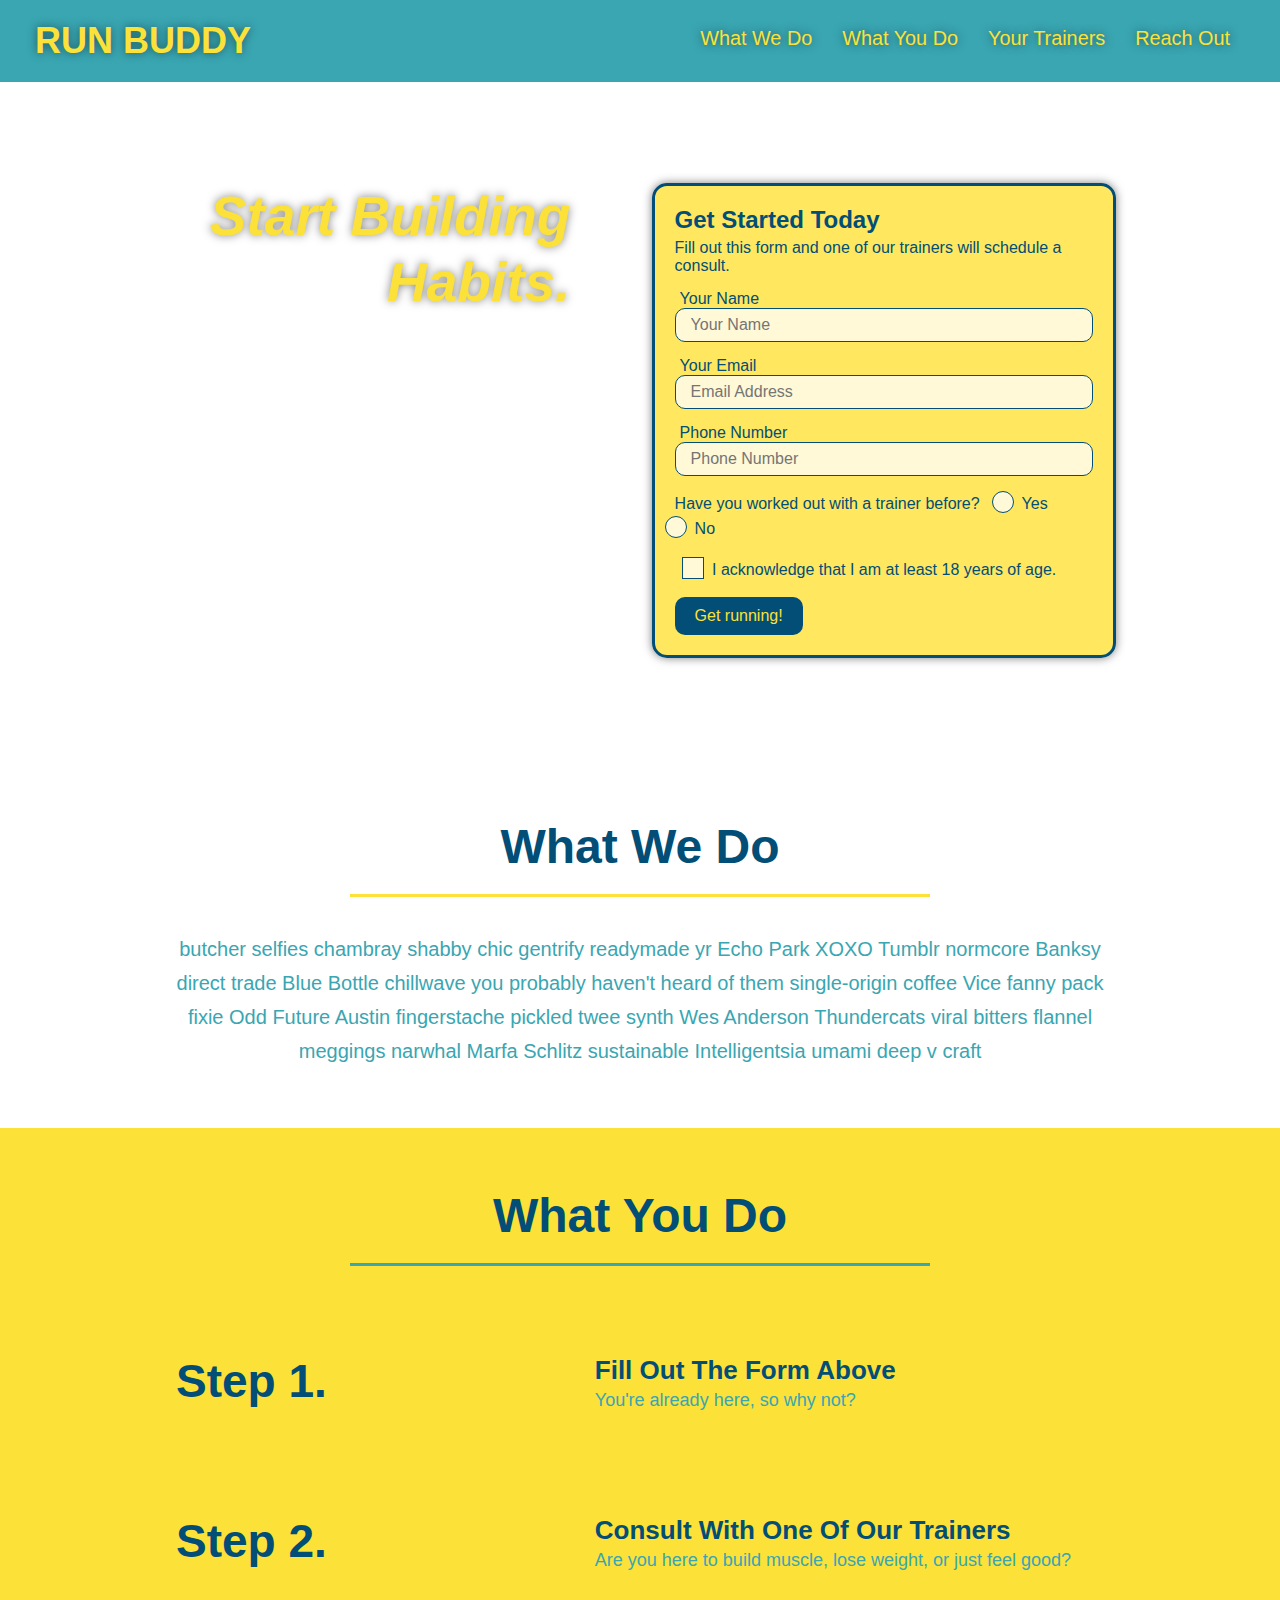
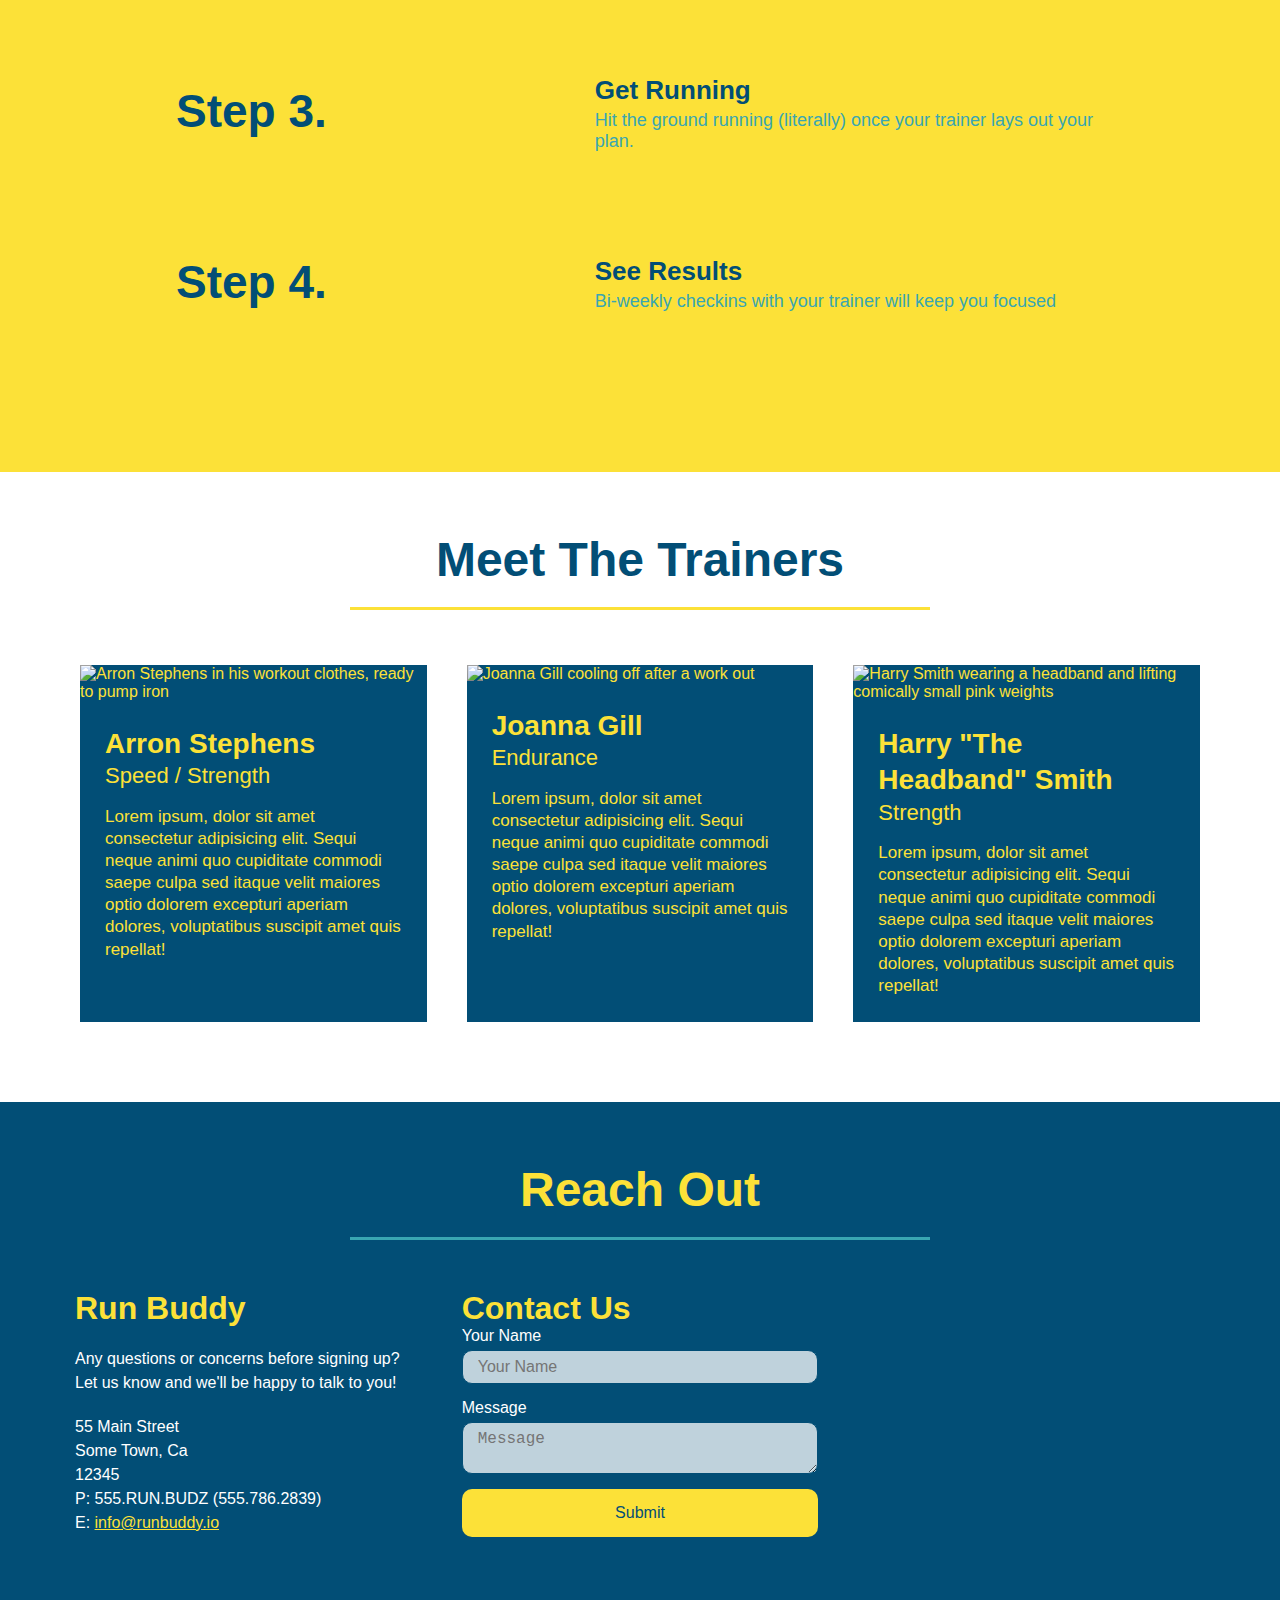
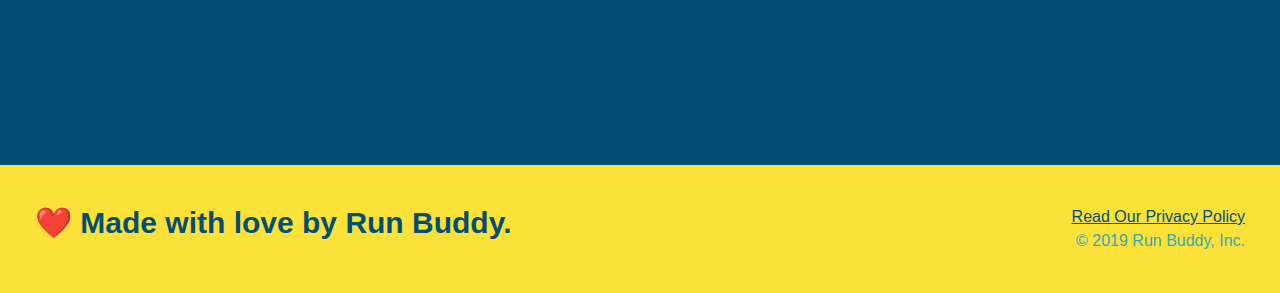
==== commit 560bdd6a: "run buddy 2.0 again" ====
--- a/index.html
+++ b/index.html
@@ -2,9 +2,9 @@
 <html lang="en">
   <head>
     <meta charset="UTF-8" />
+    <meta name="viewport" content="width=device-width, initial-scale=1.0" />
     <link rel="stylesheet" href="./assets/css/style.css">
     <title>Run Buddy</title>
-    <meta name="viewport" content="width=device-width, initial-scale=1.0" />
   </head>
   <body>
     <!-- navigation tags - block level element -->
@@ -26,7 +26,6 @@
           <li>
             <a href="#reach-out">Reach Out</a>
           </li>
-          
         </ul>
       </nav>
     </header>
@@ -49,49 +48,28 @@
         <h3>Get Started Today</h3>
         <p>Fill out this form and one of our trainers will schedule a consult.</p>
         <form>
-<<<<<<< HEAD
-          <label for="name">Enter full name:</label>
+          <label for="name">Your Name</label>
           <input type="text" placeholder="Your Name" id="name" name="name" class="form-input" />
-          <label for="email">Enter email address:</label>
+          <label for="email">Your Email</label>
           <input type="email" placeholder="Email Address" id="email" name="email" class="form-input" />
-          <label for="phone">Enter a telephone number:</label>
+          <label for="phone">Phone Number</label>
           <input type="tel" placeholder="Phone Number" name="phone" id="phone" class="form-input" />
           <p>
-            Have you worked out with a trainer before? 
-            <input type="radio" name="trainer-confirm" id="trainer-yes" />
-            <label for="trainer-yes">Yes</label>
-            <input type="radio" name="trainer-confirm" id="trainer-no"/>
-            <label for="trainer-no">No</label>
-          </p>
-          <p>
-            <label for="checkbox">
-              I acknowledge that I am at least 18 years of age.
-            </label>
-            <input type="checkbox" name="checkpoint1" id="checkbox" />
-=======
-          <label for="name">Enter Full Name:</label>
-          <input type="text" placeholder="Your Name" id="name" name="name" class="form-input" />
-          <label for="email">Enter Email Address:</label>
-          <input type="email" placeholder="Email Address" id="email" name="email" class="form-input" />
-          <label for="phone">Enter A Telephone Number:</label>
-          <input type="tel" placeholder="Phone Number" name="phone" id="phone" class="form-input" />
-          <p>
-            Have you worked out with a trainer before? 
+            Have you worked out with a trainer before?
             <span class="radio-wrapper">
-            <input type="radio" name="trainer-confirm" id="trainer-yes" />
-            <label for="trainer-yes">Yes</label>
+              <input type="radio" name="trainer-confirm" id="trainer-yes" />
+              <label for="trainer-yes">Yes</label>
             </span>
             <span class="radio-wrapper">
-            <input type="radio" name="trainer-confirm" id="trainer-no"/>
-            <label for="trainer-no">No</label>
+              <input type="radio" name="trainer-confirm" id="trainer-no" />
+              <label for="trainer-no">No</label>
             </span>
           </p>
           <p>
             <span class="checkbox-wrapper">
               <input type="checkbox" name="checkpoint1" id="checkbox" />
               <label for="checkbox">I acknowledge that I am at least 18 years of age.</label>
-              </span>
->>>>>>> develop
+            </span>
           </p>
           <button type="submit">
             Get running!
@@ -192,20 +170,6 @@
           </div>
         </article>
 
-<<<<<<< HEAD
-<<<<<<< HEAD
-  <!-- footer -->
-  <footer>
-    <h2>❤️ Made with love by Run Buddy.</h2>
-    <div>
-      <a href="./privacy-policy.html">Read Our Privacy Policy</a><br />
-      &copy; 2019 Run Buddy, Inc.
-    </div>
-  </footer>
-</body>
-=======
-=======
->>>>>>> develop
         <article class="trainer">
           <img src="./assets/images/trainer-2.jpg" alt="Joanna Gill cooling off after a work out" />
           <div class="trainer-bio">
@@ -214,10 +178,6 @@
             <p>Lorem ipsum, dolor sit amet consectetur adipisicing elit. Sequi neque animi quo cupiditate commodi saepe culpa sed itaque velit maiores optio dolorem excepturi aperiam dolores, voluptatibus suscipit amet quis repellat!</p>
             </div>
           </article>
-<<<<<<< HEAD
->>>>>>> develop
-=======
->>>>>>> develop
 
         <article class="trainer">
           <img src="./assets/images/trainer-3.jpg" alt="Harry Smith wearing a headband and lifting comically small pink weights" />
--- a/assets/css/style.css
+++ b/assets/css/style.css
@@ -11,11 +11,7 @@
 }
 
 body {
-<<<<<<< HEAD
-  color: #39a6b2;
-=======
   color: var(--tertiary-color);
->>>>>>> develop
   font-family: Helvetica, Arial, sans-serif;
 }
 
@@ -24,12 +20,6 @@
 
 header {
   padding: 20px 35px;
-<<<<<<< HEAD
-  background-color: #39a6b2;
-  display: flex;
-  justify-content: space-between;
-  flex-wrap: wrap;
-=======
   background-color: var(--tertiary-color);
   display: flex;
   justify-content: space-between;
@@ -42,28 +32,19 @@
   background-attachment: fixed;
   background-position: 80%;
   z-index: 9999;
->>>>>>> develop
 }
 
 header h1 {
   font-weight: bold;
   margin: 0;
   font-size: 36px;
-<<<<<<< HEAD
-  color: #fce138;
-=======
   color: var(--primary-color);
   text-shadow: 0 0 10px rgba(0, 0, 0, 0.5);
->>>>>>> develop
 }
 
 header a {
   text-decoration: none;
-<<<<<<< HEAD
-  color: #fce138;
-=======
-  color: var(--primary-color);
->>>>>>> develop
+  color: var(--primary-color);
 }
 
 header nav {
@@ -82,8 +63,6 @@
   padding: 10px 15px;
   font-weight: lighter;
   font-size: 1.55vw;
-<<<<<<< HEAD
-=======
   text-shadow: 0 0 10px rgba(0, 0, 0, 0.5);
 }
 
@@ -92,7 +71,6 @@
   color: var(--secondary-color);
   border-radius: 15px;
   text-shadow: none;
->>>>>>> develop
 }
 
 /* HEADER / NAVBAR STYLES END */
@@ -101,11 +79,7 @@
 
 /* FOOTER STYLES START */
 footer {
-<<<<<<< HEAD
-  background: #fce138;
-=======
   background: var(--primary-color);
->>>>>>> develop
   padding: 40px 35px;
   display: flex;
   justify-content: space-between;
@@ -114,11 +88,7 @@
 }
 
 footer h2 {
-<<<<<<< HEAD
-  color: #024e76;
-=======
-  color: var(--secondary-color);
->>>>>>> develop
+  color: var(--secondary-color);
   font-size: 30px;
   margin: 0;
 }
@@ -129,11 +99,7 @@
 }
 
 footer a {
-<<<<<<< HEAD
-  color: #024e76;
-=======
-  color: var(--secondary-color);
->>>>>>> develop
+  color: var(--secondary-color);
 }
 /* END FOOTER STYLES */
 
@@ -146,19 +112,12 @@
 .hero {
   background-image: url('../images/hero-bg.jpg');
   background-size: cover;
-<<<<<<< HEAD
-  background-position: center;
-=======
->>>>>>> develop
   display: flex;
   justify-content: center;
   flex-wrap: wrap;
   align-items: flex-start;
-<<<<<<< HEAD
-=======
   background-attachment: fixed;
   background-position: 80%;
->>>>>>> develop
 }
 
 .hero-cta {
@@ -173,18 +132,6 @@
 .hero-cta h2 {
   font-style: italic;
   font-size: 55px;
-<<<<<<< HEAD
-  color: #fce138;
-}
-
-.hero-form {
-  border: 3px solid #024e76;
-  background-color: #fce138;
-  padding: 20px;
-  color: #024e76;
-  width: 40%;
-  margin: 3.5%;
-=======
   color: var(--primary-color);
   text-shadow: 0 0 10px rgba(0, 0, 0, 0.5);
 }
@@ -202,7 +149,6 @@
 
 .hero-form button:hover {
   background-color: var(--tertiary-color);  
->>>>>>> develop
 }
 
 .hero-form h3 {
@@ -214,15 +160,6 @@
 }
 
 .form-input {
-<<<<<<< HEAD
-  border: 1px solid #024e76;
-  display: block;
-  padding: 7px 15px;
-  font-size: 16px;
-  color: #024e76;
-  width: 100%;
-  margin-bottom: 15px; 
-=======
   border: 1px solid var(--secondary-color);
   display: block;
   padding: 7px 15px;
@@ -237,7 +174,6 @@
 .form-input:focus {
   background-color: rgba(255,255,255, 1);
   outline: none;
->>>>>>> develop
 }
 
 .hero-form label {
@@ -245,14 +181,6 @@
 }
 
 .hero-form button {
-<<<<<<< HEAD
-  color: #fce138;
-  background-color: #024e76;
-  border: none;
-  padding: 10px 20px;
-  font-size: 16px;
-} 
-=======
   color: var(--primary-color);
   background-color: var(--secondary-color);
   border: none;
@@ -320,7 +248,6 @@
 .radio-wrapper input:checked + label::after {
   content: "";
 }
->>>>>>> develop
 /* HERO STYLES END */
 
 
@@ -328,11 +255,7 @@
 .section-title {
   font-size: 48px;
   border-bottom: 3px solid;
-<<<<<<< HEAD
-  color: #024e76;
-=======
-  color: var(--secondary-color);
->>>>>>> develop
+  color: var(--secondary-color);
   padding-bottom: 20px;
   text-align: center;
   margin: 0 auto 35px auto;
@@ -340,33 +263,18 @@
 }
 
 .primary-border {
-<<<<<<< HEAD
-  border-color: #fce138;
-}
-
-.secondary-border {
-  border-color: #39a6b2;
-=======
   border-color: var(--primary-color);
 }
 
 .secondary-border {
   border-color: var(--tertiary-color);
->>>>>>> develop
 }
 /* SECTION TITLE STYLES END */
 
 /* WHAT WE DO STYLES */
-<<<<<<< HEAD
-
-.intro p {
-  line-height: 1.7;
-  color: #39a6b2;
-=======
 .intro p {
   line-height: 1.7;
   color: var(--tertiary-color);
->>>>>>> develop
   width: 80%;
   margin: 0 auto;
   font-size: 20px;
@@ -377,38 +285,25 @@
 
 /* WHAT YOU DO STYLES START */
 .steps { 
-<<<<<<< HEAD
-  background: #fce138;
-=======
   background: var(--primary-color);
->>>>>>> develop
 }
 
 .step {
   margin: 50px auto;
   padding-bottom: 50px;
   width: 80%;
-<<<<<<< HEAD
-  border-bottom: 1px solid #39a6b2;
-=======
->>>>>>> develop
   display: flex;
   flex-wrap: wrap;
   align-items: center;
   justify-content: space-between;
 }
 
-<<<<<<< HEAD
-.step h3 {
-  color: #024e76;
-=======
 .step:last-child {
   border-bottom: none;
 }
 
 .step h3 {
   color: var(--secondary-color);
->>>>>>> develop
   font-size: 46px;
   flex: 1 30%;
 }
@@ -434,25 +329,15 @@
 }
 
 .step-text p {
-<<<<<<< HEAD
-  color: #39a6b2;
-=======
   color: var(--tertiary-color);
->>>>>>> develop
   font-size: 18px;
 }
 
 .step-text h4 {
   font-size: 26px;
   line-height: 1.5;
-<<<<<<< HEAD
-  color: #024e76;
-}
-
-=======
-  color: var(--secondary-color);
-}
->>>>>>> develop
+  color: var(--secondary-color);
+}
 /* WHAT YOU DO STYLES END */
 
 /* MEET THE TRAINERS START */
@@ -467,13 +352,8 @@
 .trainer {
   margin: 20px;
   flex: 1;
-<<<<<<< HEAD
-  background: #024e76;
-  color: #fce138;
-=======
   background: var(--secondary-color);
   color: var(--primary-color);
->>>>>>> develop
 }
 
 .trainer img {
@@ -502,19 +382,11 @@
 
 /* REACH OUT STYLES START */
 .contact {
-<<<<<<< HEAD
-  background: #024e76;
+  background: var(--secondary-color);
 }
 
 .contact h2 {
-  color: #fce138;
-=======
-  background: var(--secondary-color);
-}
-
-.contact h2 {
-  color: var(--primary-color);
->>>>>>> develop
+  color: var(--primary-color);
 }
 
 .contact-info {
@@ -537,11 +409,7 @@
 }
 
 .contact-info h3 {
-<<<<<<< HEAD
-  color: #fce138;
-=======
-  color: var(--primary-color);
->>>>>>> develop
+  color: var(--primary-color);
   font-size: 32px;
 }
 
@@ -553,16 +421,6 @@
 }
 
 .contact-form input, .contact-form textarea {
-<<<<<<< HEAD
-  border: 1px solid #024e76;
-  display: block;
-  padding: 7px 15px;
-  font-size: 16px;
-  color: #024e76;
-  width: 100%;
-  margin-bottom: 15px;
-  margin-top: 5px;
-=======
   border: 1px solid var(--secondary-color);
   display: block;
   padding: 7px 15px;
@@ -578,26 +436,11 @@
 .contact-form input:focus, .contact-form textarea:focus {
   background-color: rgba(255,255,255, 1);
   outline: none;
->>>>>>> develop
 }
 
 .contact-form button {
   width: 100%;
   border: none;
-<<<<<<< HEAD
-  background: #fce138;
-  color: #024e76;
-  text-align: center;
-  padding: 15px 0;
-  font-size: 16px;
-}
-
-.contact-info a {
-  color: #fce138;
-}
-
-
-=======
   background: var(--primary-color);
   color: var(--secondary-color);
   text-align: center;
@@ -614,7 +457,6 @@
 .contact-info a {
   color: var(--primary-color);
 }
->>>>>>> develop
 /* REACH OUT STYLES END */
 
 /* UTILITIES */
@@ -635,10 +477,7 @@
   header {
     padding-bottom: 0;
     justify-content: center;
-<<<<<<< HEAD
-=======
     position: relative;
->>>>>>> develop
   }
 
   header h1 {
@@ -680,18 +519,10 @@
   .contact-info iframe{
     flex: 1 100%;
   }
-<<<<<<< HEAD
- 
-=======
->>>>>>> develop
 }
 
 /* MEDIA QUERY FOR TABLETS AND SMALLER */
 @media screen and (max-width: 768px) {
-<<<<<<< HEAD
-
-=======
->>>>>>> develop
   section {
     padding: 30px 15px;
   }
@@ -718,22 +549,13 @@
     flex: 100%;  
   }
 
-<<<<<<< HEAD
-
-
-=======
   .trainer-bio h3, .trainer-bio h4 {
     display: block;
   }
->>>>>>> develop
 }
 
 /* MEDIA QUERY FOR MOBILE PHONES AND SMALLER */
 @media screen and (max-width: 575px) {
-<<<<<<< HEAD
-
-=======
->>>>>>> develop
   .hero-form button {
     width: 100%;
   }
@@ -761,9 +583,4 @@
   .contact-form {
     order: 3;
   }
-<<<<<<< HEAD
- 
-}
-=======
-}
->>>>>>> develop
+}
